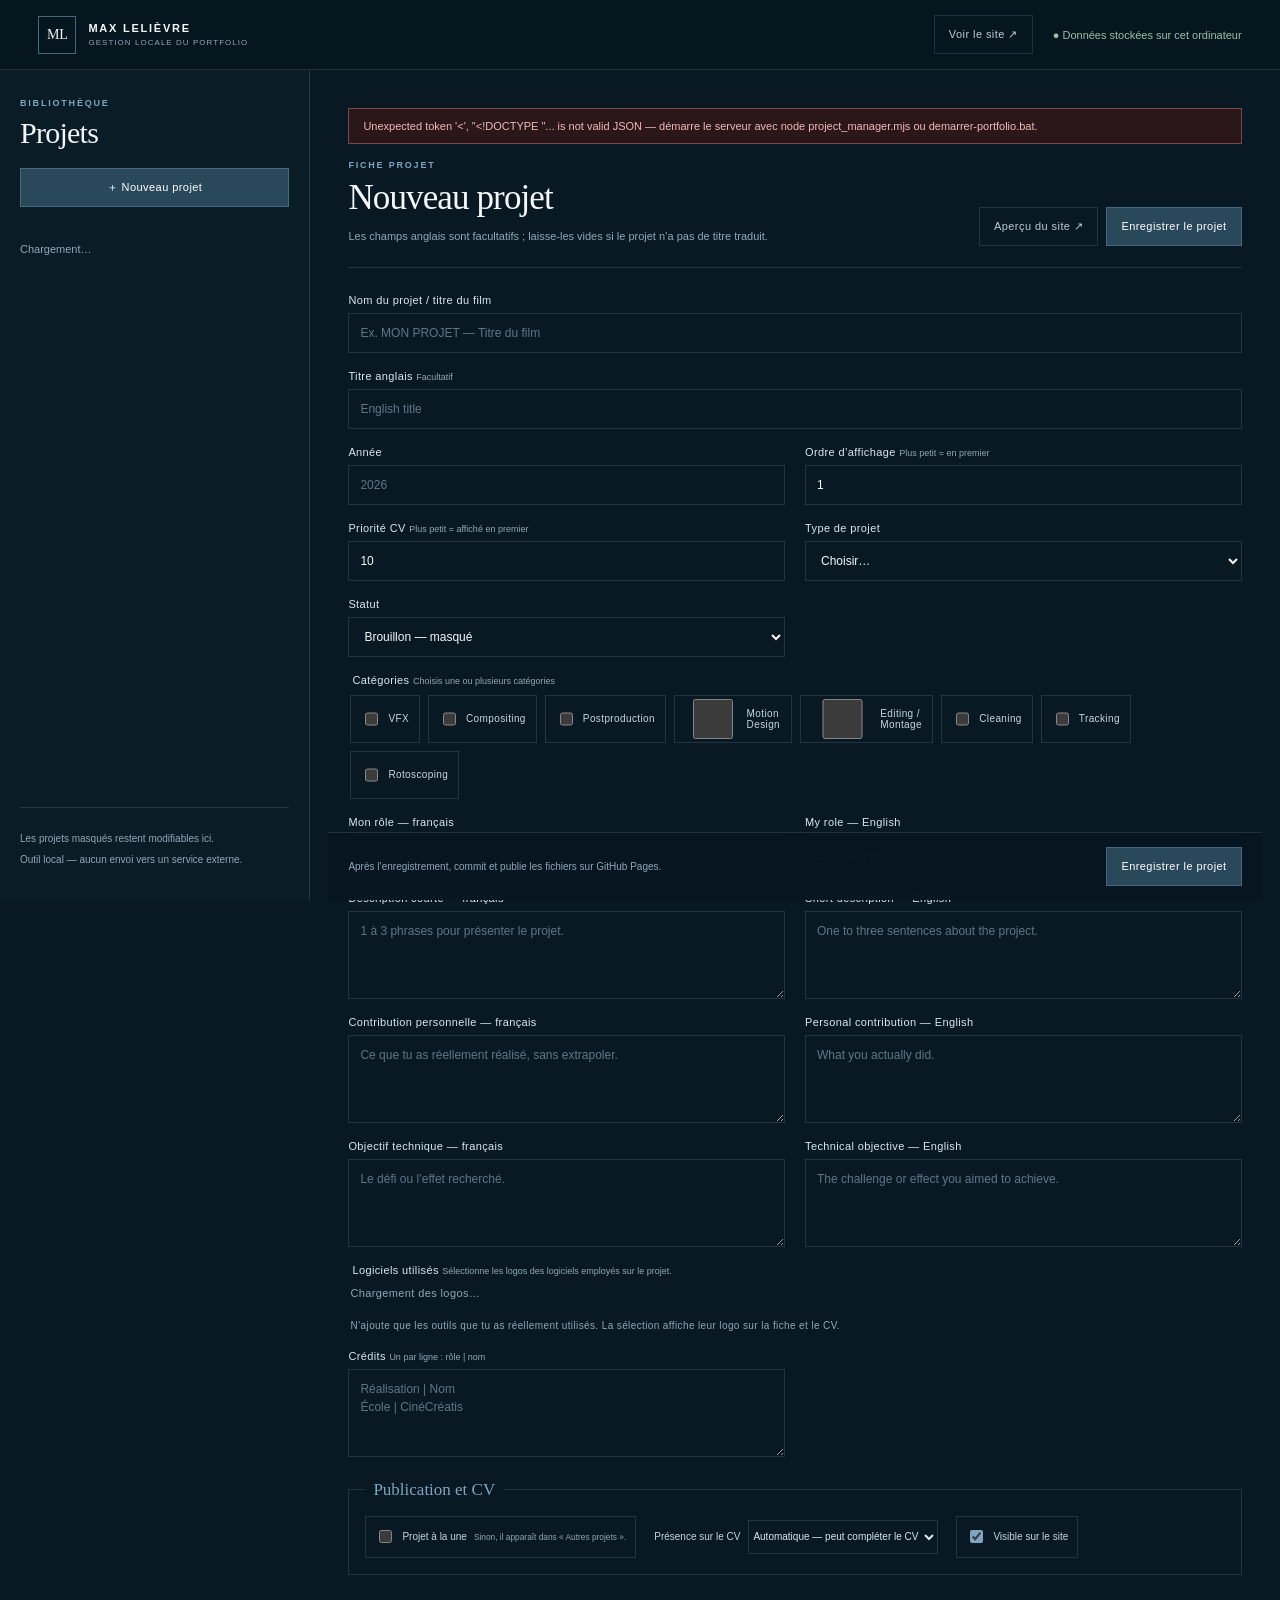
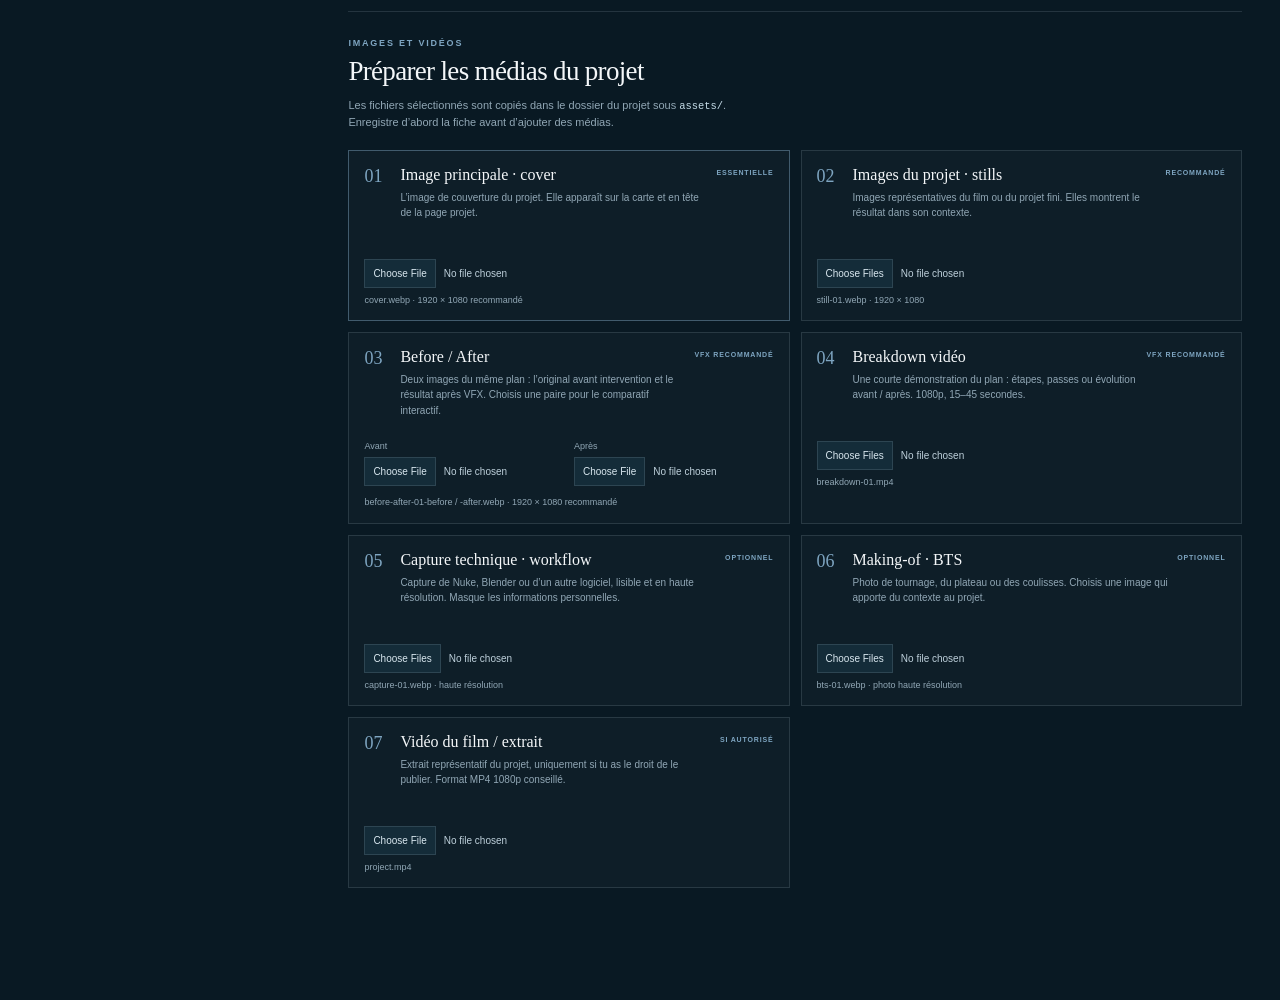
==== admin/index.html @ 19e80f5b "V2 - CV generator / Local app for modification" ====
<!doctype html>
<html lang="fr">
<head>
  <meta charset="utf-8">
  <meta name="viewport" content="width=device-width, initial-scale=1">
  <meta name="theme-color" content="#0B1E2A">
  <title>Gestion locale — Portfolio Max Lelièvre</title>
  <link rel="stylesheet" href="style.css">
  <script src="manager.js" defer></script>
</head>
<body>
  <header class="admin-header">
    <a class="admin-brand" href="/admin/"><span>ML</span><span><strong>MAX LELIÈVRE</strong><small>GESTION LOCALE DU PORTFOLIO</small></span></a>
    <div class="admin-header__actions"><a class="button button--quiet" href="/" target="_blank" rel="noopener">Voir le site ↗</a><span class="local-indicator">● Données stockées sur cet ordinateur</span></div>
  </header>
  <main class="admin-layout">
    <aside class="library" aria-label="Projets enregistrés">
      <div class="library__head"><div><p class="eyebrow">BIBLIOTHÈQUE</p><h1>Projets</h1></div><button class="button button--blue" id="new-project" type="button">＋ Nouveau projet</button></div>
      <div id="project-list" class="project-list" aria-live="polite"><p class="muted">Chargement…</p></div>
      <div class="library__foot"><p>Les projets masqués restent modifiables ici.</p><p>Outil local — aucun envoi vers un service externe.</p></div>
    </aside>

    <section class="editor" aria-labelledby="editor-title">
      <div id="notice" class="notice" role="status" aria-live="polite" hidden></div>
      <form id="project-form">
        <div class="editor__head"><div><p class="eyebrow">FICHE PROJET</p><h2 id="editor-title">Nouveau projet</h2><p class="muted">Les champs anglais sont facultatifs ; laisse-les vides si le projet n’a pas de titre traduit.</p></div><div class="editor__actions"><button class="button button--quiet" id="preview-project" type="button">Aperçu du site ↗</button><button class="button button--blue" type="submit">Enregistrer le projet</button></div></div>
        <input type="hidden" name="id">
        <div class="form-grid">
          <label class="field field--wide"><span>Nom du projet / titre du film</span><input name="title" required maxlength="120" placeholder="Ex. MON PROJET — Titre du film"></label>
          <label class="field field--wide"><span>Titre anglais <small>Facultatif</small></span><input name="titleEN" maxlength="120" placeholder="English title"></label>
          <label class="field"><span>Année</span><input name="year" inputmode="numeric" maxlength="4" placeholder="2026"></label>
          <label class="field"><span>Ordre d’affichage <small>Plus petit = en premier</small></span><input name="order" type="number" min="0" step="1" value="1"></label>
          <label class="field"><span>Priorité CV <small>Plus petit = affiché en premier</small></span><input name="cvPriority" type="number" min="0" step="1" value="10"></label>
          <label class="field"><span>Type de projet</span><select name="type"><option value="">Choisir…</option><option value="short-film">Court métrage</option><option value="student">Film / projet étudiant</option><option value="exercise">Exercice</option><option value="vfx-test">Test VFX</option><option value="collaboration">Collaboration</option><option value="personal">Projet personnel</option><option value="experiment">Expérimentation</option><option value="professional">Projet professionnel</option></select></label>
          <label class="field"><span>Statut</span><select name="status"><option value="draft">Brouillon — masqué</option><option value="preproduction">Préproduction</option><option value="in-development">En cours</option><option value="completed">Terminé</option></select></label>
          <fieldset class="field field--wide category-field"><legend>Catégories <small>Choisis une ou plusieurs catégories</small></legend><div class="choice-row">
            <label><input type="checkbox" name="category" value="vfx"> VFX</label><label><input type="checkbox" name="category" value="compositing"> Compositing</label><label><input type="checkbox" name="category" value="postproduction"> Postproduction</label><label><input type="checkbox" name="category" value="motion-design"> Motion Design</label><label><input type="checkbox" name="category" value="editing"> Editing / Montage</label><label><input type="checkbox" name="category" value="cleaning"> Cleaning</label><label><input type="checkbox" name="category" value="tracking"> Tracking</label><label><input type="checkbox" name="category" value="rotoscoping"> Rotoscoping</label>
          </div></fieldset>
          <label class="field"><span>Mon rôle — français</span><input name="roleFR" placeholder="Intitulé exact du poste"></label>
          <label class="field"><span>My role — English</span><input name="roleEN" placeholder="Exact job title"></label>
          <label class="field"><span>Description courte — français</span><textarea name="descriptionFR" rows="3" placeholder="1 à 3 phrases pour présenter le projet."></textarea></label>
          <label class="field"><span>Short description — English</span><textarea name="descriptionEN" rows="3" placeholder="One to three sentences about the project."></textarea></label>
          <label class="field"><span>Contribution personnelle — français</span><textarea name="contributionFR" rows="3" placeholder="Ce que tu as réellement réalisé, sans extrapoler."></textarea></label>
          <label class="field"><span>Personal contribution — English</span><textarea name="contributionEN" rows="3" placeholder="What you actually did."></textarea></label>
          <label class="field"><span>Objectif technique — français</span><textarea name="objectiveFR" rows="2" placeholder="Le défi ou l’effet recherché."></textarea></label>
          <label class="field"><span>Technical objective — English</span><textarea name="objectiveEN" rows="2" placeholder="The challenge or effect you aimed to achieve."></textarea></label>
          <fieldset class="field field--wide software-field"><legend>Logiciels utilisés <small>Sélectionne les logos des logiciels employés sur le projet.</small></legend><div id="software-picker" class="software-picker"><span class="muted">Chargement des logos…</span></div><p class="field-hint">N’ajoute que les outils que tu as réellement utilisés. La sélection affiche leur logo sur la fiche et le CV.</p></fieldset>
          <label class="field"><span>Crédits <small>Un par ligne : rôle | nom</small></span><textarea name="credits" rows="3" placeholder="Réalisation | Nom&#10;École | CinéCréatis"></textarea></label>
        </div>

        <fieldset class="project-options"><legend>Publication et CV</legend><label><input name="featured" type="checkbox"> Projet à la une <small>Sinon, il apparaît dans « Autres projets ».</small></label><label class="cv-selection">Présence sur le CV<select name="cvSelection"><option value="auto">Automatique — peut compléter le CV</option><option value="yes">Oui — inclure en priorité</option><option value="no">Non — exclure du CV</option></select></label><label><input name="visible" type="checkbox" checked> Visible sur le site</label></fieldset>

        <section class="media-manager" aria-labelledby="media-title"><div class="section-heading"><div><p class="eyebrow">IMAGES ET VIDÉOS</p><h2 id="media-title">Préparer les médias du projet</h2><p class="muted">Les fichiers sélectionnés sont copiés dans le dossier du projet sous <code>assets/</code>. Enregistre d’abord la fiche avant d’ajouter des médias.</p></div></div>
          <div class="media-grid">
            <article class="media-card media-card--cover"><div class="media-card__top"><span class="media-index">01</span><div><h3>Image principale · cover</h3><p>L’image de couverture du projet. Elle apparaît sur la carte et en tête de la page projet.</p></div><b>ESSENTIELLE</b></div><div class="file-row"><input type="file" data-upload="cover" accept="image/webp,image/jpeg,image/png,image/avif"><span data-media-result="cover">cover.webp · 1920 × 1080 recommandé</span></div><div class="media-preview" data-preview="cover"></div></article>
            <article class="media-card"><div class="media-card__top"><span class="media-index">02</span><div><h3>Images du projet · stills</h3><p>Images représentatives du film ou du projet fini. Elles montrent le résultat dans son contexte.</p></div><b>RECOMMANDÉ</b></div><div class="file-row"><input type="file" data-upload="still" accept="image/webp,image/jpeg,image/png,image/avif" multiple><span data-media-result="still">still-01.webp · 1920 × 1080</span></div><div class="media-preview" data-preview="still"></div></article>
            <article class="media-card"><div class="media-card__top"><span class="media-index">03</span><div><h3>Before / After</h3><p>Deux images du même plan : l’original avant intervention et le résultat après VFX. Choisis une paire pour le comparatif interactif.</p></div><b>VFX RECOMMANDÉ</b></div><div class="pair-inputs"><label>Avant<input type="file" data-upload="before" accept="image/webp,image/jpeg,image/png,image/avif"></label><label>Après<input type="file" data-upload="after" accept="image/webp,image/jpeg,image/png,image/avif"></label></div><span data-media-result="comparison">before-after-01-before / -after.webp · 1920 × 1080 recommandé</span><div class="media-preview" data-preview="comparison"></div></article>
            <article class="media-card"><div class="media-card__top"><span class="media-index">04</span><div><h3>Breakdown vidéo</h3><p>Une courte démonstration du plan : étapes, passes ou évolution avant / après. 1080p, 15–45 secondes.</p></div><b>VFX RECOMMANDÉ</b></div><div class="file-row"><input type="file" data-upload="breakdown" accept="video/mp4,video/webm,video/quicktime" multiple><span data-media-result="breakdown">breakdown-01.mp4</span></div><div class="media-preview" data-preview="breakdown"></div></article>
            <article class="media-card"><div class="media-card__top"><span class="media-index">05</span><div><h3>Capture technique · workflow</h3><p>Capture de Nuke, Blender ou d’un autre logiciel, lisible et en haute résolution. Masque les informations personnelles.</p></div><b>OPTIONNEL</b></div><div class="file-row"><input type="file" data-upload="technical" accept="image/webp,image/jpeg,image/png,image/avif" multiple><span data-media-result="technical">capture-01.webp · haute résolution</span></div><div class="media-preview" data-preview="technical"></div></article>
            <article class="media-card"><div class="media-card__top"><span class="media-index">06</span><div><h3>Making-of · BTS</h3><p>Photo de tournage, du plateau ou des coulisses. Choisis une image qui apporte du contexte au projet.</p></div><b>OPTIONNEL</b></div><div class="file-row"><input type="file" data-upload="bts" accept="image/webp,image/jpeg,image/png,image/avif" multiple><span data-media-result="bts">bts-01.webp · photo haute résolution</span></div><div class="media-preview" data-preview="bts"></div></article>
            <article class="media-card"><div class="media-card__top"><span class="media-index">07</span><div><h3>Vidéo du film / extrait</h3><p>Extrait représentatif du projet, uniquement si tu as le droit de le publier. Format MP4 1080p conseillé.</p></div><b>SI AUTORISÉ</b></div><div class="file-row"><input type="file" data-upload="film" accept="video/mp4,video/webm,video/quicktime"><span data-media-result="film">project.mp4</span></div><div class="media-preview" data-preview="film"></div></article>
          </div>
        </section>

        <div class="save-bar"><span>Après l’enregistrement, commit et publie les fichiers sur GitHub Pages.</span><button class="button button--blue" type="submit">Enregistrer le projet</button></div>
      </form>
    </section>
  </main>
</body>
</html>
---- admin/style.css ----
:root {
  color-scheme:dark;
  --bg:#091923;
  --panel:#0d222e;
  --panel2:#102936;
  --line:rgba(198,220,235,.14);
  --muted:#91a7b5;
  --pale:#d9e7ef;
  --blue:#7ea5c1;
  --accent:#46677d;
  --white:#f4f7f9;
  font-family:Inter,"Segoe UI",sans-serif;
  font-synthesis:none
}
* {
  box-sizing:border-box
}
body {
  margin:0;
  background:var(--bg);
  color:var(--white);
  font-size:14px
}
.admin-header {
  position:sticky;
  top:0;
  z-index:5;
  display:flex;
  justify-content:space-between;
  align-items:center;
  padding:15px clamp(18px,3vw,48px);
  background:rgba(7,22,32,.96);
  border-bottom:1px solid var(--line);
  backdrop-filter:blur(12px)
}
.admin-brand {
  display:flex;
  align-items:center;
  gap:12px;
  color:inherit;
  text-decoration:none
}
.admin-brand>span:first-child {
  display:grid;
  place-items:center;
  width:38px;
  height:38px;
  border:1px solid var(--accent);
  font-family:Georgia,serif
}
.admin-brand strong,.admin-brand small {
  display:block
}
.admin-brand strong {
  font-size:11px;
  letter-spacing:.16em
}
.admin-brand small {
  margin-top:4px;
  color:var(--muted);
  font-size:8px;
  letter-spacing:.13em
}
.admin-header__actions {
  display:flex;
  align-items:center;
  gap:20px
}
.local-indicator {
  color:#9cc1a5;
  font-size:11px
}
.admin-layout {
  display:grid;
  grid-template-columns:minmax(250px,310px) minmax(0,1fr);
  max-width:1600px;
  min-height:calc(100vh - 70px);
  margin:auto
}
.library {
  position:sticky;
  top:69px;
  display:flex;
  height:calc(100vh - 69px);
  flex-direction:column;
  padding:28px 20px;
  border-right:1px solid var(--line);
  background:#0a1c26
}
.library__head {
  display:grid;
  gap:18px
}
.library h1,.editor h2 {
  margin:0;
  font-family:Georgia,"Times New Roman",serif;
  font-weight:400;
  letter-spacing:-.025em
}
.library h1 {
  font-size:30px
}
.eyebrow {
  margin:0 0 8px;
  color:var(--blue);
  font-size:9px;
  font-weight:600;
  letter-spacing:.2em
}
.button {
  display:inline-flex;
  min-height:39px;
  align-items:center;
  justify-content:center;
  gap:8px;
  padding:0 14px;
  border:1px solid var(--line);
  background:transparent;
  color:var(--pale);
  font:inherit;
  font-size:11px;
  letter-spacing:.04em;
  text-decoration:none;
  cursor:pointer;
  transition:background .18s,border-color .18s
}
.button:hover {
  border-color:var(--blue);
  background:rgba(126,165,193,.09)
}
.button--blue {
  border-color:#46677d;
  background:#29485a;
  color:#fff
}
.button--blue:hover {
  background:#365b70
}
.button--quiet {
  color:#bdccd5
}
.project-list {
  overflow:auto;
  display:grid;
  align-content:start;
  gap:7px;
  margin-top:23px
}
.project-entry {
  display:grid;
  grid-template-columns:1fr auto;
  gap:8px;
  align-items:center;
  padding:12px;
  border:1px solid transparent;
  background:rgba(198,220,235,.025);
  cursor:pointer
}
.project-entry:hover,.project-entry.is-active {
  border-color:var(--line);
  background:rgba(126,165,193,.08)
}
.project-entry strong {
  display:block;
  font-family:Georgia,serif;
  font-size:15px;
  font-weight:400
}
.project-entry small {
  display:block;
  margin-top:5px;
  color:var(--muted);
  font-size:10px
}
.project-entry__flag {
  color:var(--blue);
  font-size:8px;
  letter-spacing:.1em
}
.library__foot {
  margin-top:auto;
  padding-top:18px;
  border-top:1px solid var(--line);
  color:var(--muted);
  font-size:10px;
  line-height:1.6
}
.library__foot p {
  margin:.5em 0
}
.editor {
  min-width:0;
  padding:clamp(22px,3vw,46px)
}
.editor__head {
  display:flex;
  justify-content:space-between;
  align-items:flex-end;
  gap:25px;
  margin-bottom:26px;
  padding-bottom:21px;
  border-bottom:1px solid var(--line)
}
.editor h2 {
  font-size:clamp(25px,3vw,35px)
}
.editor__head .muted,.section-heading .muted {
  max-width:70ch;
  margin:10px 0 0
}
.editor__actions {
  display:flex;
  gap:8px;
  flex-shrink:0
}
.muted {
  color:var(--muted);
  font-size:11px;
  line-height:1.6
}
.form-grid {
  display:grid;
  grid-template-columns:repeat(2,minmax(0,1fr));
  gap:17px 20px
}
.field {
  display:grid;
  align-content:start;
  gap:7px;
  min-width:0;
  color:var(--pale);
  font-size:11px;
  letter-spacing:.035em
}
.field small,legend small {
  color:var(--muted);
  font-size:9px;
  font-weight:400;
  letter-spacing:0
}
.field--wide {
  grid-column:1/-1
}
.field input,.field textarea,.field select {
  width:100%;
  min-height:40px;
  padding:10px 11px;
  border:1px solid var(--line);
  border-radius:0;
  outline:none;
  background:#091923;
  color:var(--white);
  font:inherit;
  font-size:12px;
  letter-spacing:normal
}
.field textarea {
  min-height:88px;
  resize:vertical;
  line-height:1.55
}
.field input:focus,.field textarea:focus,.field select:focus {
  border-color:var(--blue)
}
.field input::placeholder,.field textarea::placeholder {
  color:#607685
}
.category-field {
  padding:0;
  border:0
}
.category-field legend {
  margin-bottom:9px;
  color:var(--pale);
  font-size:11px
}
.software-field {
  padding: 0;
  border: 0;
}
.software-field legend {
  margin-bottom: 9px;
  color: var(--pale);
  font-size: 11px;
}
.software-picker {
  display: grid;
  grid-template-columns: repeat(auto-fill, minmax(135px, 1fr));
  gap: 7px;
}
.software-choice {
  display: flex;
  min-height: 48px;
  align-items: center;
  gap: 9px;
  padding: 7px 9px;
  border: 1px solid var(--line);
  background: rgba(198,220,235,.025);
  color: var(--pale);
  font-size: 10px;
  cursor: pointer;
}
.software-choice:has(input:checked) {
  border-color: var(--blue);
  background: rgba(126,165,193,.1);
}
.software-choice input {
  accent-color: var(--blue);
}
.software-choice img {
  width: 27px;
  height: 27px;
  padding: 3px;
  background: #fff;
  object-fit: contain;
}
.field-hint {
  margin: 8px 0 0;
  color: var(--muted);
  font-size: 10px;
  line-height: 1.5;
}
.choice-row {
  display:flex;
  flex-wrap:wrap;
  gap:8px
}
.choice-row label,.project-options label {
  display:flex;
  align-items:center;
  gap:7px;
  min-height:34px;
  padding:0 10px;
  border:1px solid var(--line);
  color:#c6d6df;
  font-size:10px;
  cursor:pointer
}
.choice-row input,.project-options input {
  accent-color:#7ea5c1
}
.project-options {
  display:flex;
  flex-wrap:wrap;
  gap:9px;
  margin:23px 0 36px;
  padding:16px;
  border:1px solid var(--line)
}
.project-options legend {
  padding:0 8px;
  color:var(--blue);
  font-family:Georgia,serif;
  font-size:17px
}
.project-options label {
  padding:4px 9px
}
.project-options label small {
  color:var(--muted)
}
.media-manager {
  padding-top:26px;
  border-top:1px solid var(--line)
}
.section-heading {
  margin-bottom:18px
}
.section-heading h2 {
  font-size:27px
}
.media-grid {
  display:grid;
  grid-template-columns:repeat(2,minmax(0,1fr));
  gap:11px
}
.media-card {
  min-width:0;
  padding:15px;
  border:1px solid var(--line);
  background:rgba(198,220,235,.025)
}
.media-card--cover {
  border-color:rgba(126,165,193,.45)
}
.media-card__top {
  display:grid;
  grid-template-columns:27px 1fr auto;
  gap:9px;
  min-height:81px
}
.media-index {
  color:var(--blue);
  font-family:Georgia,serif;
  font-size:18px
}
.media-card h3 {
  margin:0;
  font-family:Georgia,serif;
  font-size:16px;
  font-weight:400
}
.media-card p {
  margin:6px 0 0;
  color:var(--muted);
  font-size:10px;
  line-height:1.55
}
.media-card__top>b {
  padding-top:3px;
  color:var(--blue);
  font-size:7px;
  letter-spacing:.12em;
  text-align:right
}
.file-row {
  display:grid;
  gap:7px;
  margin-top:12px
}
.file-row input,.pair-inputs input {
  width:100%;
  color:#bed0db;
  font-size:10px
}
.file-row input::file-selector-button,.pair-inputs input::file-selector-button {
  margin-right:8px;
  padding:8px;
  border:1px solid var(--line);
  background:#142c39;
  color:var(--pale);
  font:inherit;
  cursor:pointer
}
.file-row>span,.media-card>span {
  color:var(--muted);
  font-size:9px
}
.pair-inputs {
  display:grid;
  grid-template-columns:1fr 1fr;
  gap:10px;
  margin:12px 0 6px
}
.pair-inputs label {
  display:grid;
  gap:6px;
  color:var(--muted);
  font-size:9px
}
.media-preview {
  display:flex;
  gap:7px;
  overflow:auto;
  margin-top:9px
}
.media-preview:empty {
  display:none
}
.media-preview img,.media-preview video {
  width:96px;
  height:54px;
  object-fit:cover;
  border:1px solid var(--line);
  background:#07141c
}
.save-bar {
  position:sticky;
  bottom:0;
  display:flex;
  justify-content:space-between;
  align-items:center;
  gap:15px;
  margin:26px -20px -20px;
  padding:14px 20px;
  border-top:1px solid var(--line);
  background:rgba(7,22,32,.97);
  color:var(--muted);
  font-size:10px
}
.notice {
  position:sticky;
  top:80px;
  z-index:3;
  margin-bottom:16px;
  padding:11px 14px;
  border:1px solid #345a43;
  background:#11251b;
  color:#b7d9c1;
  font-size:11px
}
.notice.is-error {
  border-color:#75484b;
  background:#2b1719;
  color:#f0babb
}
code {
  color:#c5dce8;
  font-size:.95em
}
@media(max-width:1080px) {
  .admin-layout {
    grid-template-columns:245px minmax(0,1fr)
  }
  .editor {
    padding:25px
  }
  .editor__head {
    align-items:flex-start;
    flex-direction:column
  }
  .media-grid {
    grid-template-columns:1fr
  }
}
@media(max-width:740px) {
  .admin-header {
    align-items:flex-start;
    gap:12px
  }
  .admin-header__actions {
    align-items:flex-end;
    flex-direction:column;
    gap:5px
  }
  .local-indicator {
    font-size:9px
  }
  .admin-layout {
    display:block
  }
  .library {
    position:static;
    width:100%;
    height:auto;
    max-height:none;
    border-right:0;
    border-bottom:1px solid var(--line)
  }
  .project-list {
    grid-template-columns:repeat(2,minmax(0,1fr));
    max-height:220px
  }
  .library__foot {
    margin-top:16px
  }
  .editor {
    padding:22px 16px
  }
  .form-grid {
    grid-template-columns:1fr
  }
  .field--wide {
    grid-column:auto
  }
  .editor__actions {
    flex-wrap:wrap
  }
  .project-options {
    flex-direction:column
  }
  .save-bar {
    margin-right:-16px;
    margin-left:-16px;
    padding-right:16px;
    padding-left:16px
  }
  .save-bar>span {
    max-width:50%;
    line-height:1.4
  }
}
@media(max-width:460px) {
  .media-grid {
    grid-template-columns:1fr
  }
  .project-list {
    grid-template-columns:1fr
  }
  .admin-brand small {
    font-size:7px
  }
  .admin-header__actions .button {
    min-height:32px
  }
  .editor__head .editor__actions {
    width:100%
  }
  .editor__actions .button {
    flex:1
  }
  .media-card__top {
    grid-template-columns:22px 1fr
  }
  .media-card__top>b {
    grid-column:2
  }
  .pair-inputs {
    grid-template-columns:1fr
  }
}

:root {
  --admin-select:#091923
}
.cv-selection {
  display:grid!important;
  grid-template-columns:auto minmax(190px,1fr);
  gap:8px!important;
  border:0!important
}
.cv-selection select {
  min-height:34px;
  border:1px solid var(--line);
  background:#091923;
  color:var(--pale);
  font:inherit;
  font-size:10px
}
@media(max-width:460px) {
  .cv-selection {
    grid-template-columns:1fr
  }
  .cv-selection select {
    width:100%
  }
}
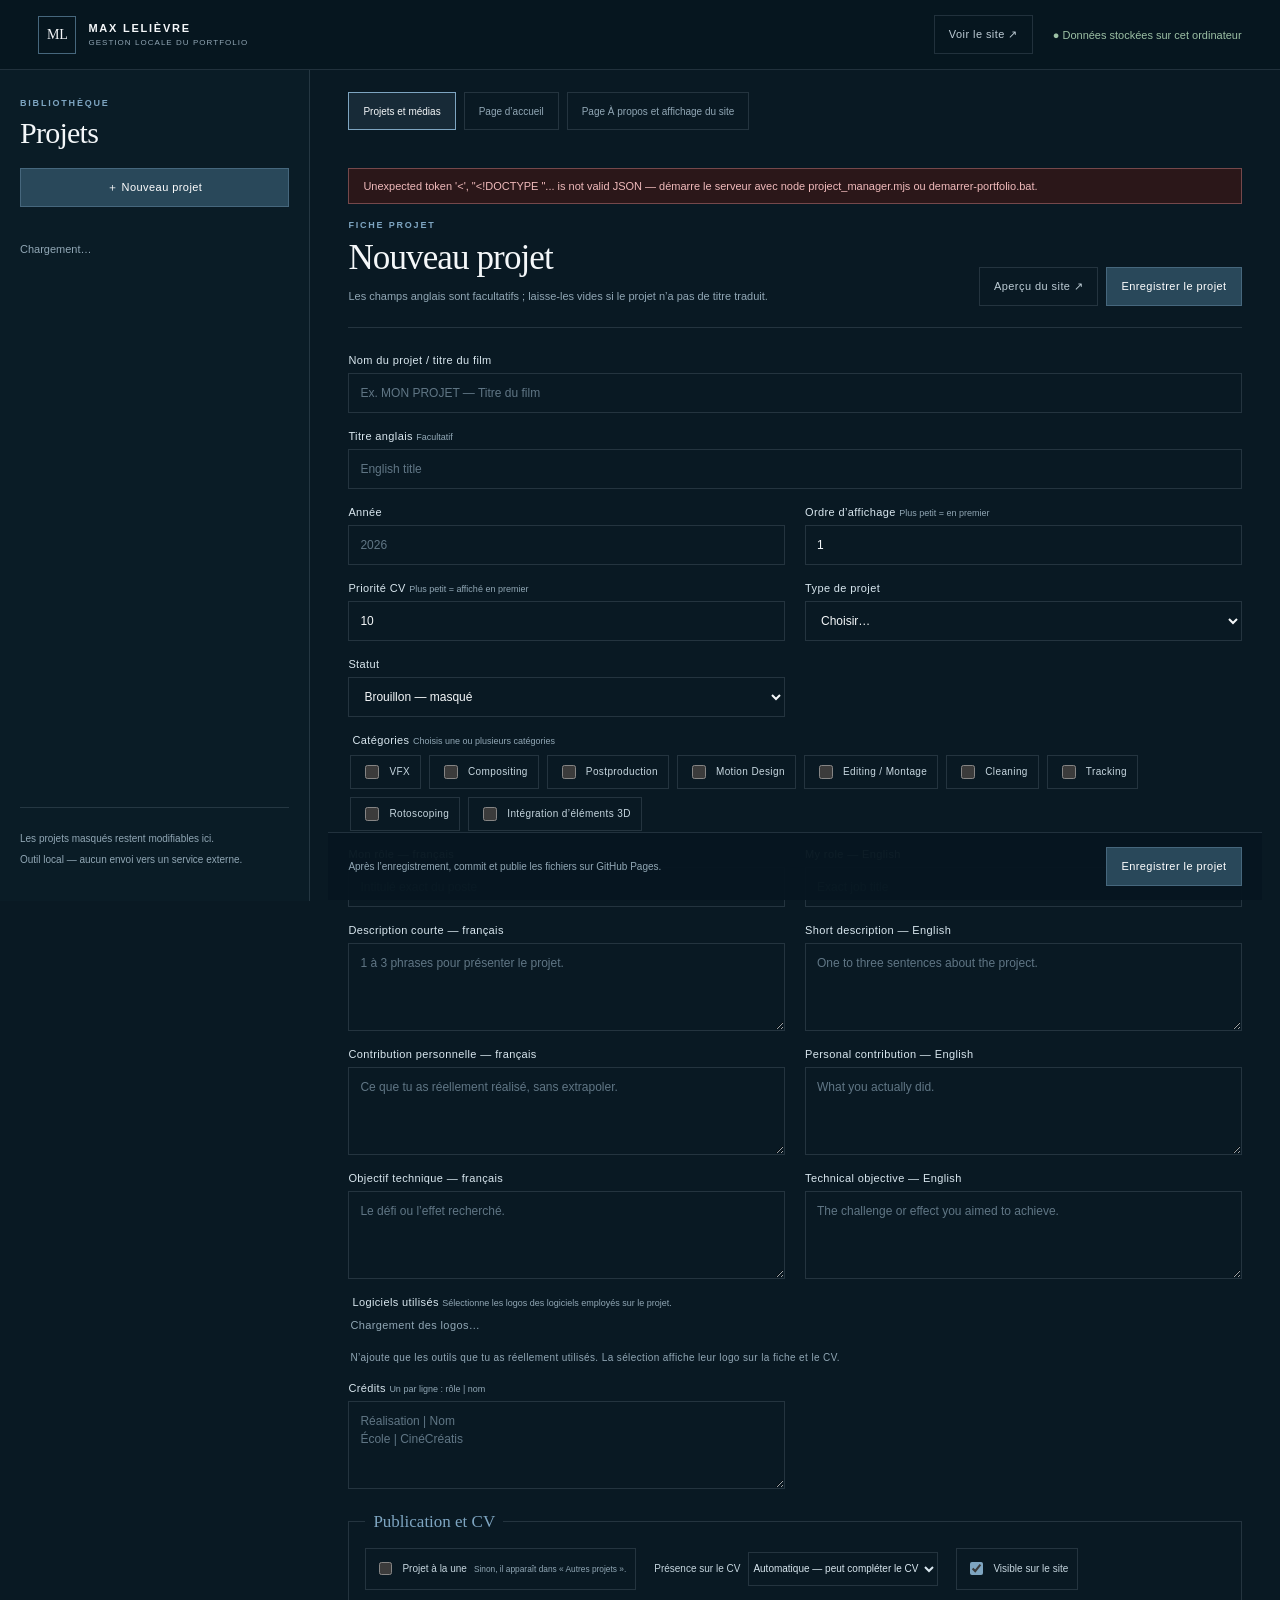
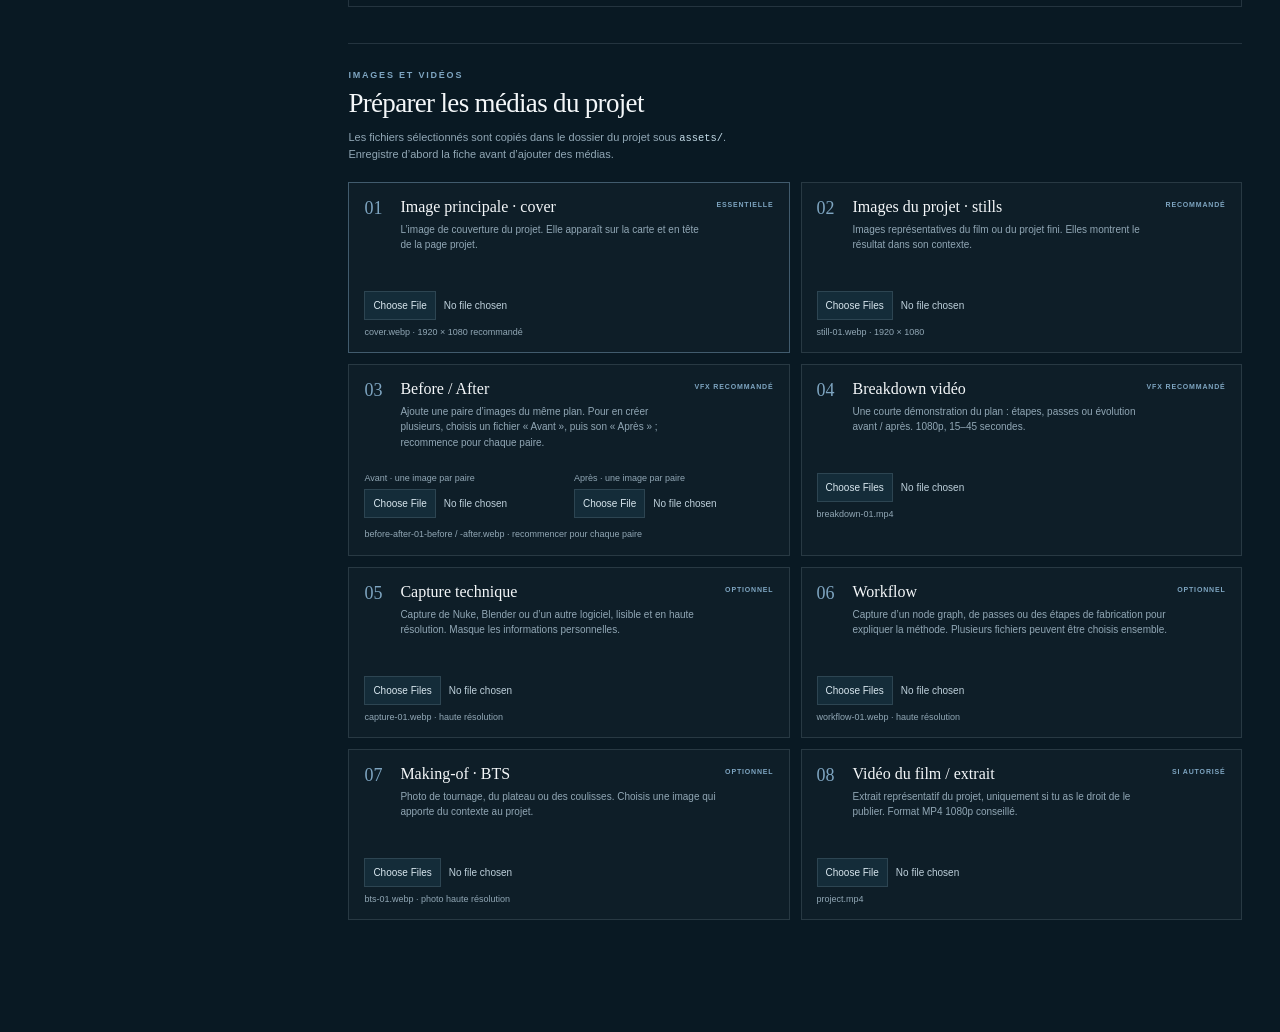
==== commit 8463b6b9: "V4 Several change can enuemerate them /..." ====
--- a/admin/index.html
+++ b/admin/index.html
@@ -20,7 +20,13 @@
       <div class="library__foot"><p>Les projets masqués restent modifiables ici.</p><p>Outil local — aucun envoi vers un service externe.</p></div>
     </aside>
 
-    <section class="editor" aria-labelledby="editor-title">
+    <div class="admin-content">
+      <nav class="admin-tabs" role="tablist" aria-label="Vues du gestionnaire">
+        <button class="admin-tab is-active" type="button" role="tab" aria-controls="project-editor" aria-selected="true" data-admin-tab="projects">Projets et médias</button>
+        <button class="admin-tab" type="button" role="tab" aria-controls="home-settings-panel" aria-selected="false" data-admin-tab="home">Page d’accueil</button>
+        <button class="admin-tab" type="button" role="tab" aria-controls="site-settings-panel" aria-selected="false" data-admin-tab="site">Page À propos et affichage du site</button>
+      </nav>
+    <section class="editor" id="project-editor" role="tabpanel" aria-labelledby="editor-title">
       <div id="notice" class="notice" role="status" aria-live="polite" hidden></div>
       <form id="project-form">
         <div class="editor__head"><div><p class="eyebrow">FICHE PROJET</p><h2 id="editor-title">Nouveau projet</h2><p class="muted">Les champs anglais sont facultatifs ; laisse-les vides si le projet n’a pas de titre traduit.</p></div><div class="editor__actions"><button class="button button--quiet" id="preview-project" type="button">Aperçu du site ↗</button><button class="button button--blue" type="submit">Enregistrer le projet</button></div></div>
@@ -34,8 +40,9 @@
           <label class="field"><span>Type de projet</span><select name="type"><option value="">Choisir…</option><option value="short-film">Court métrage</option><option value="student">Film / projet étudiant</option><option value="exercise">Exercice</option><option value="vfx-test">Test VFX</option><option value="collaboration">Collaboration</option><option value="personal">Projet personnel</option><option value="experiment">Expérimentation</option><option value="professional">Projet professionnel</option></select></label>
           <label class="field"><span>Statut</span><select name="status"><option value="draft">Brouillon — masqué</option><option value="preproduction">Préproduction</option><option value="in-development">En cours</option><option value="completed">Terminé</option></select></label>
           <fieldset class="field field--wide category-field"><legend>Catégories <small>Choisis une ou plusieurs catégories</small></legend><div class="choice-row">
-            <label><input type="checkbox" name="category" value="vfx"> VFX</label><label><input type="checkbox" name="category" value="compositing"> Compositing</label><label><input type="checkbox" name="category" value="postproduction"> Postproduction</label><label><input type="checkbox" name="category" value="motion-design"> Motion Design</label><label><input type="checkbox" name="category" value="editing"> Editing / Montage</label><label><input type="checkbox" name="category" value="cleaning"> Cleaning</label><label><input type="checkbox" name="category" value="tracking"> Tracking</label><label><input type="checkbox" name="category" value="rotoscoping"> Rotoscoping</label>
+            <label><input type="checkbox" name="category" value="vfx"> VFX</label><label><input type="checkbox" name="category" value="compositing"> Compositing</label><label><input type="checkbox" name="category" value="postproduction"> Postproduction</label><label><input type="checkbox" name="category" value="motion-design"> Motion Design</label><label><input type="checkbox" name="category" value="editing"> Editing / Montage</label><label><input type="checkbox" name="category" value="cleaning"> Cleaning</label><label><input type="checkbox" name="category" value="tracking"> Tracking</label><label><input type="checkbox" name="category" value="rotoscoping"> Rotoscoping</label><label><input type="checkbox" name="category" value="3d-integration"> Intégration d’éléments 3D</label>
           </div></fieldset>
+          <div class="field field--wide collaborator-fields" data-collaborator-fields hidden><p class="collaborator-fields__title">Informations sur la collaboration</p><div class="form-grid"><label class="field"><span>Nom de la personne, du studio ou de l’organisme</span><input name="collaboratorName" maxlength="160" placeholder="Nom de la personne ou de la structure"></label><label class="field"><span>Lien vers son site ou son profil <small>Facultatif</small></span><input name="collaboratorUrl" type="url" placeholder="https://..."></label></div></div>
           <label class="field"><span>Mon rôle — français</span><input name="roleFR" placeholder="Intitulé exact du poste"></label>
           <label class="field"><span>My role — English</span><input name="roleEN" placeholder="Exact job title"></label>
           <label class="field"><span>Description courte — français</span><textarea name="descriptionFR" rows="3" placeholder="1 à 3 phrases pour présenter le projet."></textarea></label>
@@ -54,17 +61,58 @@
           <div class="media-grid">
             <article class="media-card media-card--cover"><div class="media-card__top"><span class="media-index">01</span><div><h3>Image principale · cover</h3><p>L’image de couverture du projet. Elle apparaît sur la carte et en tête de la page projet.</p></div><b>ESSENTIELLE</b></div><div class="file-row"><input type="file" data-upload="cover" accept="image/webp,image/jpeg,image/png,image/avif"><span data-media-result="cover">cover.webp · 1920 × 1080 recommandé</span></div><div class="media-preview" data-preview="cover"></div></article>
             <article class="media-card"><div class="media-card__top"><span class="media-index">02</span><div><h3>Images du projet · stills</h3><p>Images représentatives du film ou du projet fini. Elles montrent le résultat dans son contexte.</p></div><b>RECOMMANDÉ</b></div><div class="file-row"><input type="file" data-upload="still" accept="image/webp,image/jpeg,image/png,image/avif" multiple><span data-media-result="still">still-01.webp · 1920 × 1080</span></div><div class="media-preview" data-preview="still"></div></article>
-            <article class="media-card"><div class="media-card__top"><span class="media-index">03</span><div><h3>Before / After</h3><p>Deux images du même plan : l’original avant intervention et le résultat après VFX. Choisis une paire pour le comparatif interactif.</p></div><b>VFX RECOMMANDÉ</b></div><div class="pair-inputs"><label>Avant<input type="file" data-upload="before" accept="image/webp,image/jpeg,image/png,image/avif"></label><label>Après<input type="file" data-upload="after" accept="image/webp,image/jpeg,image/png,image/avif"></label></div><span data-media-result="comparison">before-after-01-before / -after.webp · 1920 × 1080 recommandé</span><div class="media-preview" data-preview="comparison"></div></article>
+            <article class="media-card"><div class="media-card__top"><span class="media-index">03</span><div><h3>Before / After</h3><p>Ajoute une paire d’images du même plan. Pour en créer plusieurs, choisis un fichier « Avant », puis son « Après » ; recommence pour chaque paire.</p></div><b>VFX RECOMMANDÉ</b></div><div class="pair-inputs"><label>Avant · une image par paire<input type="file" data-upload="before" accept="image/webp,image/jpeg,image/png,image/avif"></label><label>Après · une image par paire<input type="file" data-upload="after" accept="image/webp,image/jpeg,image/png,image/avif"></label></div><span data-media-result="comparison">before-after-01-before / -after.webp · recommencer pour chaque paire</span><div class="media-preview" data-preview="comparison"></div></article>
             <article class="media-card"><div class="media-card__top"><span class="media-index">04</span><div><h3>Breakdown vidéo</h3><p>Une courte démonstration du plan : étapes, passes ou évolution avant / après. 1080p, 15–45 secondes.</p></div><b>VFX RECOMMANDÉ</b></div><div class="file-row"><input type="file" data-upload="breakdown" accept="video/mp4,video/webm,video/quicktime" multiple><span data-media-result="breakdown">breakdown-01.mp4</span></div><div class="media-preview" data-preview="breakdown"></div></article>
-            <article class="media-card"><div class="media-card__top"><span class="media-index">05</span><div><h3>Capture technique · workflow</h3><p>Capture de Nuke, Blender ou d’un autre logiciel, lisible et en haute résolution. Masque les informations personnelles.</p></div><b>OPTIONNEL</b></div><div class="file-row"><input type="file" data-upload="technical" accept="image/webp,image/jpeg,image/png,image/avif" multiple><span data-media-result="technical">capture-01.webp · haute résolution</span></div><div class="media-preview" data-preview="technical"></div></article>
-            <article class="media-card"><div class="media-card__top"><span class="media-index">06</span><div><h3>Making-of · BTS</h3><p>Photo de tournage, du plateau ou des coulisses. Choisis une image qui apporte du contexte au projet.</p></div><b>OPTIONNEL</b></div><div class="file-row"><input type="file" data-upload="bts" accept="image/webp,image/jpeg,image/png,image/avif" multiple><span data-media-result="bts">bts-01.webp · photo haute résolution</span></div><div class="media-preview" data-preview="bts"></div></article>
-            <article class="media-card"><div class="media-card__top"><span class="media-index">07</span><div><h3>Vidéo du film / extrait</h3><p>Extrait représentatif du projet, uniquement si tu as le droit de le publier. Format MP4 1080p conseillé.</p></div><b>SI AUTORISÉ</b></div><div class="file-row"><input type="file" data-upload="film" accept="video/mp4,video/webm,video/quicktime"><span data-media-result="film">project.mp4</span></div><div class="media-preview" data-preview="film"></div></article>
+            <article class="media-card"><div class="media-card__top"><span class="media-index">05</span><div><h3>Capture technique</h3><p>Capture de Nuke, Blender ou d’un autre logiciel, lisible et en haute résolution. Masque les informations personnelles.</p></div><b>OPTIONNEL</b></div><div class="file-row"><input type="file" data-upload="technical" accept="image/webp,image/jpeg,image/png,image/avif" multiple><span data-media-result="technical">capture-01.webp · haute résolution</span></div><div class="media-preview" data-preview="technical"></div></article>
+            <article class="media-card"><div class="media-card__top"><span class="media-index">06</span><div><h3>Workflow</h3><p>Capture d’un node graph, de passes ou des étapes de fabrication pour expliquer la méthode. Plusieurs fichiers peuvent être choisis ensemble.</p></div><b>OPTIONNEL</b></div><div class="file-row"><input type="file" data-upload="workflow" accept="image/webp,image/jpeg,image/png,image/avif" multiple><span data-media-result="workflow">workflow-01.webp · haute résolution</span></div><div class="media-preview" data-preview="workflow"></div></article>
+            <article class="media-card"><div class="media-card__top"><span class="media-index">07</span><div><h3>Making-of · BTS</h3><p>Photo de tournage, du plateau ou des coulisses. Choisis une image qui apporte du contexte au projet.</p></div><b>OPTIONNEL</b></div><div class="file-row"><input type="file" data-upload="bts" accept="image/webp,image/jpeg,image/png,image/avif" multiple><span data-media-result="bts">bts-01.webp · photo haute résolution</span></div><div class="media-preview" data-preview="bts"></div></article>
+            <article class="media-card"><div class="media-card__top"><span class="media-index">08</span><div><h3>Vidéo du film / extrait</h3><p>Extrait représentatif du projet, uniquement si tu as le droit de le publier. Format MP4 1080p conseillé.</p></div><b>SI AUTORISÉ</b></div><div class="file-row"><input type="file" data-upload="film" accept="video/mp4,video/webm,video/quicktime"><span data-media-result="film">project.mp4</span></div><div class="media-preview" data-preview="film"></div></article>
           </div>
         </section>
 
         <div class="save-bar"><span>Après l’enregistrement, commit et publie les fichiers sur GitHub Pages.</span><button class="button button--blue" type="submit">Enregistrer le projet</button></div>
       </form>
     </section>
+    <section class="site-settings home-settings" id="home-settings-panel" role="tabpanel" aria-labelledby="home-settings-title" hidden>
+      <form id="home-settings-form">
+        <div class="section-heading"><div><p class="eyebrow">PAGE D’ACCUEIL</p><h2 id="home-settings-title">Modifier le visuel et les textes d’accueil</h2><p class="muted">Choisis une image principale et adapte le texte d’introduction et la phrase de conclusion en français et en anglais.</p></div></div>
+        <div class="home-image-field"><label class="field"><span>Image principale de l’accueil</span><input name="homeHeroImage" type="file" accept="image/webp,image/jpeg,image/png,image/avif"></label><small>Formats image acceptés · 1920 × 1080 ou portrait haute résolution conseillé</small><div class="media-preview" data-home-preview></div></div>
+        <div class="language-columns">
+          <section class="language-column" aria-labelledby="home-fr-title"><h3 id="home-fr-title">Français</h3><label class="field"><span>Description de l’accueil</span><textarea name="homeIntroFR" rows="5"></textarea></label><label class="field"><span>Phrase de conclusion · approche</span><textarea name="homeStatementFR" rows="3"></textarea></label></section>
+          <section class="language-column" aria-labelledby="home-en-title"><h3 id="home-en-title">English</h3><label class="field"><span>Home description</span><textarea name="homeIntroEN" rows="5"></textarea></label><label class="field"><span>Closing statement · approach</span><textarea name="homeStatementEN" rows="3"></textarea></label></section>
+        </div>
+        <div class="save-bar"><span>Les textes et l’image sont enregistrés dans les données locales du portfolio.</span><button class="button button--blue" type="submit">Enregistrer la page d’accueil</button></div>
+      </form>
+    </section>
+    <section class="site-settings" id="site-settings-panel" role="tabpanel" aria-labelledby="site-settings-title" hidden>
+      <form id="site-settings-form">
+        <div class="section-heading"><div><p class="eyebrow">PROFIL DU SITE</p><h2 id="site-settings-title">Modifier la page À propos / l’affichage du site</h2><p class="muted">Les colonnes française et anglaise restent côte à côte pour faciliter la relecture.</p></div></div>
+        <div class="language-columns">
+          <section class="language-column" aria-labelledby="site-fr-title">
+            <h3 id="site-fr-title">Français</h3>
+            <label class="field"><span>Présentation</span><textarea name="bioFR" rows="5"></textarea></label>
+            <label class="field"><span>Titre professionnel</span><input name="aboutTitleFR0"></label><label class="field"><span>Section professionnelle</span><textarea name="aboutBodyFR0" rows="4"></textarea></label>
+            <label class="field"><span>Titre postproduction</span><input name="aboutTitleFR1"></label><label class="field"><span>Texte postproduction</span><textarea name="aboutBodyFR1" rows="4"></textarea></label>
+            <label class="field"><span>Titre VFX</span><input name="aboutTitleFR2"></label><label class="field"><span>Texte VFX</span><textarea name="aboutBodyFR2" rows="4"></textarea></label>
+            <label class="field"><span>Intitulé du poste — Super U</span><input name="experienceRoleFR"></label><label class="field"><span>Période</span><input name="experiencePeriodFR"></label>
+            <label class="field"><span>Description</span><textarea name="experienceDescriptionFR" rows="3"></textarea></label><label class="field"><span>Compétences développées <small>Une par ligne</small></span><textarea name="experienceSkillsFR" rows="4"></textarea></label>
+          </section>
+          <section class="language-column" aria-labelledby="site-en-title">
+            <h3 id="site-en-title">English</h3>
+            <label class="field"><span>Profile</span><textarea name="bioEN" rows="5"></textarea></label>
+            <label class="field"><span>Professional heading</span><input name="aboutTitleEN0"></label><label class="field"><span>Professional section</span><textarea name="aboutBodyEN0" rows="4"></textarea></label>
+            <label class="field"><span>Postproduction heading</span><input name="aboutTitleEN1"></label><label class="field"><span>Postproduction text</span><textarea name="aboutBodyEN1" rows="4"></textarea></label>
+            <label class="field"><span>VFX heading</span><input name="aboutTitleEN2"></label><label class="field"><span>VFX text</span><textarea name="aboutBodyEN2" rows="4"></textarea></label>
+            <label class="field"><span>Job title — Super U</span><input name="experienceRoleEN"></label><label class="field"><span>Period</span><input name="experiencePeriodEN"></label>
+            <label class="field"><span>Description</span><textarea name="experienceDescriptionEN" rows="3"></textarea></label><label class="field"><span>Skills developed <small>One per line</small></span><textarea name="experienceSkillsEN" rows="4"></textarea></label>
+          </section>
+        </div>
+        <fieldset class="experience-editor"><legend>Employeur</legend><label class="field"><span>Nom de l’employeur</span><input name="experienceEmployer"></label></fieldset>
+        <label class="site-toggle"><input name="backgroundEffects" type="checkbox"> Afficher les motifs graphiques subtils dans le fond du site</label>
+        <div class="save-bar"><span>Les modifications sont enregistrées dans les données du portfolio.</span><button class="button button--blue" type="submit">Enregistrer la page À propos</button></div>
+      </form>
+    </section>
+    </div>
   </main>
 </body>
 </html>
--- a/admin/style.css
+++ b/admin/style.css
@@ -336,6 +336,9 @@
   font-size:10px;
   cursor:pointer
 }
+.choice-row label { flex:0 1 auto; min-width:0; max-width:100%; white-space:normal; line-height:1.35; }
+.choice-row label input { flex:0 0 auto; }
+.category-field .choice-row input { width:14px; min-height:14px; padding:0; border:0; accent-color:var(--blue); }
 .choice-row input,.project-options input {
   accent-color:#7ea5c1
 }
@@ -450,6 +453,7 @@
 }
 .media-preview {
   display:flex;
+  flex-wrap:wrap;
   gap:7px;
   overflow:auto;
   margin-top:9px
@@ -457,6 +461,7 @@
 .media-preview:empty {
   display:none
 }
+.media-preview-item { display:grid; align-content:start; gap:6px; min-width:0; }
 .media-preview img,.media-preview video {
   width:96px;
   height:54px;
@@ -464,6 +469,32 @@
   border:1px solid var(--line);
   background:#07141c
 }
+.media-caption-toggle { min-height:28px; padding:0 8px; font-size:9px; }
+.media-caption-fields { display:grid; gap:8px; width:min(290px,72vw); padding-top:4px; }
+.media-caption-fields[hidden] { display:none; }
+.media-caption-fields .field { gap:4px; font-size:9px; }
+.media-caption-fields textarea { min-height:52px; }
+.admin-content { min-width:0; }
+.admin-layout.is-site-settings { grid-template-columns:minmax(0,1fr); }
+.admin-layout.is-site-settings .library { display:none; }
+.admin-tabs { display:flex; flex-wrap:wrap; gap:8px; padding:22px clamp(22px,3vw,46px) 0; }
+.admin-tab { min-height:38px; padding:0 14px; border:1px solid var(--line); background:transparent; color:var(--muted); font:inherit; font-size:10px; cursor:pointer; }
+.admin-tab.is-active { border-color:var(--blue); background:rgba(126,165,193,.12); color:var(--white); }
+.admin-content [hidden] { display:none !important; }
+.site-settings { min-width:0; padding:24px clamp(22px,3vw,46px) 46px; }
+.home-image-field { display:grid; gap:8px; margin:20px 0 26px; }
+.home-image-field small { color:var(--muted); font-size:11px; }
+.home-image-field .media-preview-item { width:min(380px,100%); }
+.site-settings .section-heading h2 { margin:0; font:400 clamp(25px,3vw,35px) Georgia,"Times New Roman",serif; }
+.language-columns { display:grid; grid-template-columns:repeat(2,minmax(0,1fr)); gap:20px; margin-top:24px; }
+.language-column { display:grid; align-content:start; gap:15px; min-width:0; padding:18px; border:1px solid var(--line); background:rgba(198,220,235,.025); }
+.language-column h3 { margin:0 0 3px; color:var(--blue); font:400 20px Georgia,"Times New Roman",serif; }
+.experience-editor { margin:22px 0; padding:18px; border:1px solid var(--line); }
+.collaborator-fields { padding:14px; border:1px solid var(--line); background:rgba(198,220,235,.025); }
+.collaborator-fields__title { margin:0 0 10px; color:var(--blue); font-size:11px; }
+.experience-editor legend { padding:0 8px; color:var(--blue); }
+.site-toggle { display:flex; align-items:center; gap:10px; margin:20px 0; color:var(--pale); font-size:11px; }
+.site-toggle input { accent-color:#7ea5c1; }
 .save-bar {
   position:sticky;
   bottom:0;
@@ -502,9 +533,11 @@
   .admin-layout {
     grid-template-columns:245px minmax(0,1fr)
   }
+  .site-settings { padding:24px 25px 36px; }
   .editor {
     padding:25px
   }
+  .site-settings { padding:22px 16px 30px; }
   .editor__head {
     align-items:flex-start;
     flex-direction:column
@@ -553,6 +586,8 @@
   .field--wide {
     grid-column:auto
   }
+  .language-columns { grid-template-columns:1fr; }
+  .admin-tabs { padding:18px 16px 0; }
   .editor__actions {
     flex-wrap:wrap
   }
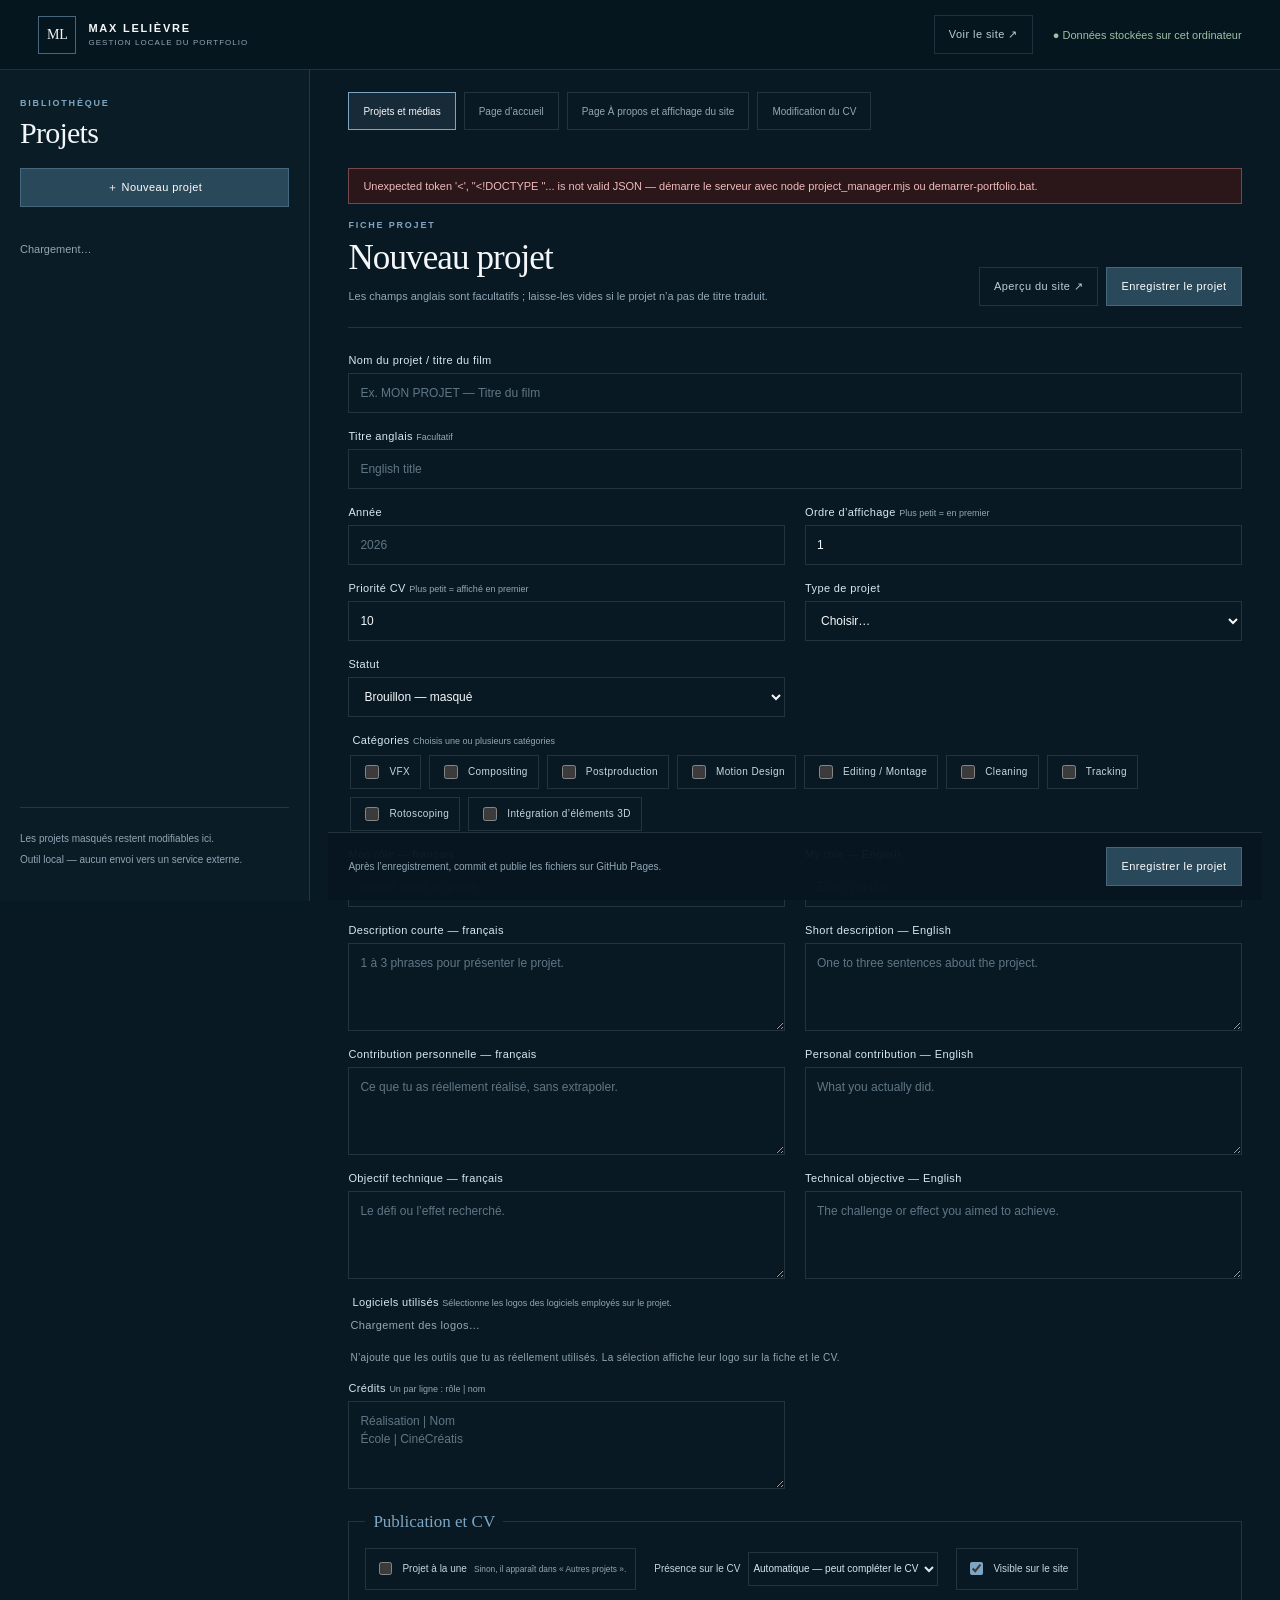
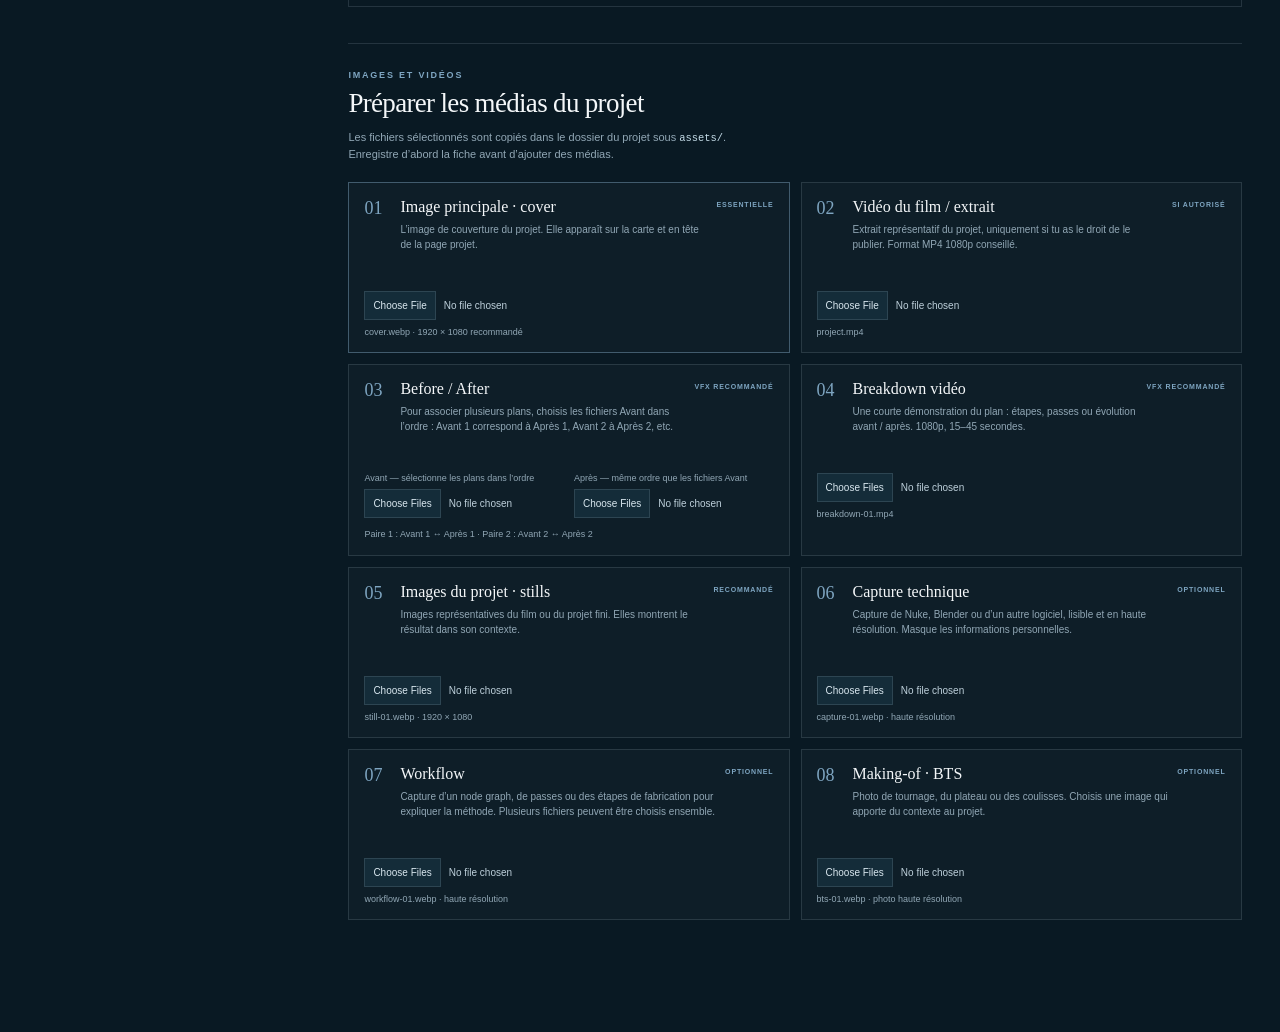
==== commit c4d00754: "V5 so much modifications and new features, including a new admin panel to manage the portfolio, a ne" ====
--- a/admin/index.html
+++ b/admin/index.html
@@ -25,6 +25,7 @@
         <button class="admin-tab is-active" type="button" role="tab" aria-controls="project-editor" aria-selected="true" data-admin-tab="projects">Projets et médias</button>
         <button class="admin-tab" type="button" role="tab" aria-controls="home-settings-panel" aria-selected="false" data-admin-tab="home">Page d’accueil</button>
         <button class="admin-tab" type="button" role="tab" aria-controls="site-settings-panel" aria-selected="false" data-admin-tab="site">Page À propos et affichage du site</button>
+        <button class="admin-tab" type="button" role="tab" aria-controls="cv-settings-panel" aria-selected="false" data-admin-tab="cv">Modification du CV</button>
       </nav>
     <section class="editor" id="project-editor" role="tabpanel" aria-labelledby="editor-title">
       <div id="notice" class="notice" role="status" aria-live="polite" hidden></div>
@@ -60,13 +61,13 @@
         <section class="media-manager" aria-labelledby="media-title"><div class="section-heading"><div><p class="eyebrow">IMAGES ET VIDÉOS</p><h2 id="media-title">Préparer les médias du projet</h2><p class="muted">Les fichiers sélectionnés sont copiés dans le dossier du projet sous <code>assets/</code>. Enregistre d’abord la fiche avant d’ajouter des médias.</p></div></div>
           <div class="media-grid">
             <article class="media-card media-card--cover"><div class="media-card__top"><span class="media-index">01</span><div><h3>Image principale · cover</h3><p>L’image de couverture du projet. Elle apparaît sur la carte et en tête de la page projet.</p></div><b>ESSENTIELLE</b></div><div class="file-row"><input type="file" data-upload="cover" accept="image/webp,image/jpeg,image/png,image/avif"><span data-media-result="cover">cover.webp · 1920 × 1080 recommandé</span></div><div class="media-preview" data-preview="cover"></div></article>
-            <article class="media-card"><div class="media-card__top"><span class="media-index">02</span><div><h3>Images du projet · stills</h3><p>Images représentatives du film ou du projet fini. Elles montrent le résultat dans son contexte.</p></div><b>RECOMMANDÉ</b></div><div class="file-row"><input type="file" data-upload="still" accept="image/webp,image/jpeg,image/png,image/avif" multiple><span data-media-result="still">still-01.webp · 1920 × 1080</span></div><div class="media-preview" data-preview="still"></div></article>
-            <article class="media-card"><div class="media-card__top"><span class="media-index">03</span><div><h3>Before / After</h3><p>Ajoute une paire d’images du même plan. Pour en créer plusieurs, choisis un fichier « Avant », puis son « Après » ; recommence pour chaque paire.</p></div><b>VFX RECOMMANDÉ</b></div><div class="pair-inputs"><label>Avant · une image par paire<input type="file" data-upload="before" accept="image/webp,image/jpeg,image/png,image/avif"></label><label>Après · une image par paire<input type="file" data-upload="after" accept="image/webp,image/jpeg,image/png,image/avif"></label></div><span data-media-result="comparison">before-after-01-before / -after.webp · recommencer pour chaque paire</span><div class="media-preview" data-preview="comparison"></div></article>
+            <article class="media-card"><div class="media-card__top"><span class="media-index">02</span><div><h3>Vidéo du film / extrait</h3><p>Extrait représentatif du projet, uniquement si tu as le droit de le publier. Format MP4 1080p conseillé.</p></div><b>SI AUTORISÉ</b></div><div class="file-row"><input type="file" data-upload="film" accept="video/mp4,video/webm,video/quicktime"><span data-media-result="film">project.mp4</span></div><div class="media-preview" data-preview="film"></div></article>
+            <article class="media-card"><div class="media-card__top"><span class="media-index">03</span><div><h3>Before / After</h3><p>Pour associer plusieurs plans, choisis les fichiers Avant dans l’ordre : Avant 1 correspond à Après 1, Avant 2 à Après 2, etc.</p></div><b>VFX RECOMMANDÉ</b></div><div class="pair-inputs"><label>Avant — sélectionne les plans dans l’ordre<input type="file" data-upload="before" accept="image/webp,image/jpeg,image/png,image/avif" multiple></label><label>Après — même ordre que les fichiers Avant<input type="file" data-upload="after" accept="image/webp,image/jpeg,image/png,image/avif" multiple></label></div><span data-media-result="comparison">Paire 1 : Avant 1 ↔ Après 1 · Paire 2 : Avant 2 ↔ Après 2</span><div class="media-preview" data-preview="comparison"></div></article>
             <article class="media-card"><div class="media-card__top"><span class="media-index">04</span><div><h3>Breakdown vidéo</h3><p>Une courte démonstration du plan : étapes, passes ou évolution avant / après. 1080p, 15–45 secondes.</p></div><b>VFX RECOMMANDÉ</b></div><div class="file-row"><input type="file" data-upload="breakdown" accept="video/mp4,video/webm,video/quicktime" multiple><span data-media-result="breakdown">breakdown-01.mp4</span></div><div class="media-preview" data-preview="breakdown"></div></article>
-            <article class="media-card"><div class="media-card__top"><span class="media-index">05</span><div><h3>Capture technique</h3><p>Capture de Nuke, Blender ou d’un autre logiciel, lisible et en haute résolution. Masque les informations personnelles.</p></div><b>OPTIONNEL</b></div><div class="file-row"><input type="file" data-upload="technical" accept="image/webp,image/jpeg,image/png,image/avif" multiple><span data-media-result="technical">capture-01.webp · haute résolution</span></div><div class="media-preview" data-preview="technical"></div></article>
-            <article class="media-card"><div class="media-card__top"><span class="media-index">06</span><div><h3>Workflow</h3><p>Capture d’un node graph, de passes ou des étapes de fabrication pour expliquer la méthode. Plusieurs fichiers peuvent être choisis ensemble.</p></div><b>OPTIONNEL</b></div><div class="file-row"><input type="file" data-upload="workflow" accept="image/webp,image/jpeg,image/png,image/avif" multiple><span data-media-result="workflow">workflow-01.webp · haute résolution</span></div><div class="media-preview" data-preview="workflow"></div></article>
-            <article class="media-card"><div class="media-card__top"><span class="media-index">07</span><div><h3>Making-of · BTS</h3><p>Photo de tournage, du plateau ou des coulisses. Choisis une image qui apporte du contexte au projet.</p></div><b>OPTIONNEL</b></div><div class="file-row"><input type="file" data-upload="bts" accept="image/webp,image/jpeg,image/png,image/avif" multiple><span data-media-result="bts">bts-01.webp · photo haute résolution</span></div><div class="media-preview" data-preview="bts"></div></article>
-            <article class="media-card"><div class="media-card__top"><span class="media-index">08</span><div><h3>Vidéo du film / extrait</h3><p>Extrait représentatif du projet, uniquement si tu as le droit de le publier. Format MP4 1080p conseillé.</p></div><b>SI AUTORISÉ</b></div><div class="file-row"><input type="file" data-upload="film" accept="video/mp4,video/webm,video/quicktime"><span data-media-result="film">project.mp4</span></div><div class="media-preview" data-preview="film"></div></article>
+            <article class="media-card"><div class="media-card__top"><span class="media-index">05</span><div><h3>Images du projet · stills</h3><p>Images représentatives du film ou du projet fini. Elles montrent le résultat dans son contexte.</p></div><b>RECOMMANDÉ</b></div><div class="file-row"><input type="file" data-upload="still" accept="image/webp,image/jpeg,image/png,image/avif,video/mp4,video/webm,video/quicktime" multiple><span data-media-result="still">still-01.webp · 1920 × 1080</span></div><div class="media-preview" data-preview="still"></div></article>
+            <article class="media-card"><div class="media-card__top"><span class="media-index">06</span><div><h3>Capture technique</h3><p>Capture de Nuke, Blender ou d’un autre logiciel, lisible et en haute résolution. Masque les informations personnelles.</p></div><b>OPTIONNEL</b></div><div class="file-row"><input type="file" data-upload="technical" accept="image/webp,image/jpeg,image/png,image/avif,video/mp4,video/webm,video/quicktime" multiple><span data-media-result="technical">capture-01.webp · haute résolution</span></div><div class="media-preview" data-preview="technical"></div></article>
+            <article class="media-card"><div class="media-card__top"><span class="media-index">07</span><div><h3>Workflow</h3><p>Capture d’un node graph, de passes ou des étapes de fabrication pour expliquer la méthode. Plusieurs fichiers peuvent être choisis ensemble.</p></div><b>OPTIONNEL</b></div><div class="file-row"><input type="file" data-upload="workflow" accept="image/webp,image/jpeg,image/png,image/avif,video/mp4,video/webm,video/quicktime" multiple><span data-media-result="workflow">workflow-01.webp · haute résolution</span></div><div class="media-preview" data-preview="workflow"></div></article>
+            <article class="media-card"><div class="media-card__top"><span class="media-index">08</span><div><h3>Making-of · BTS</h3><p>Photo de tournage, du plateau ou des coulisses. Choisis une image qui apporte du contexte au projet.</p></div><b>OPTIONNEL</b></div><div class="file-row"><input type="file" data-upload="bts" accept="image/webp,image/jpeg,image/png,image/avif,video/mp4,video/webm,video/quicktime" multiple><span data-media-result="bts">bts-01.webp · photo haute résolution</span></div><div class="media-preview" data-preview="bts"></div></article>
           </div>
         </section>
 
@@ -112,6 +113,42 @@
         <div class="save-bar"><span>Les modifications sont enregistrées dans les données du portfolio.</span><button class="button button--blue" type="submit">Enregistrer la page À propos</button></div>
       </form>
     </section>
+    <section class="site-settings" id="cv-settings-panel" role="tabpanel" aria-labelledby="cv-settings-title" hidden>
+      <form id="cv-settings-form">
+        <div class="section-heading"><div><p class="eyebrow">CV</p><h2 id="cv-settings-title">Modifier le CV</h2><p class="muted">Les textes sont enregistrés dans les données locales. Les compétences de Super U apparaissent aussi sur le CV.</p></div></div>
+        <div class="language-columns">
+          <section class="language-column"><h3>Français</h3>
+            <label class="field"><span>Nom</span><input name="cvName" required></label>
+            <label class="field"><span>Téléphone affiché sur le CV</span><input name="cvPhone" type="tel"></label>
+            <label class="field"><span>Titre professionnel</span><input name="cvHeadlineFR"></label>
+            <label class="field"><span>Profil</span><textarea name="cvIntroFR" rows="4"></textarea></label>
+            <label class="field"><span>Diplôme</span><input name="cvDegreeFR"></label>
+            <label class="field"><span>École</span><input name="cvEducationSchool"></label>
+            <label class="field"><span>Année / période de formation</span><input name="cvGraduationFR"></label>
+            <label class="field"><span>Poste chez Super U</span><input name="cvExperienceRoleFR"></label>
+            <label class="field"><span>Période chez Super U</span><input name="cvExperiencePeriodFR"></label>
+            <label class="field"><span>Description de l’expérience</span><textarea name="cvExperienceDescriptionFR" rows="3"></textarea></label>
+            <label class="field"><span>Compétences développées · une par ligne</span><textarea name="cvExperienceSkillsFR" rows="5"></textarea></label>
+          </section>
+          <section class="language-column"><h3>English</h3>
+            <p class="muted">The name and school are shared across both CV languages.</p>
+            <label class="field"><span>Professional headline</span><input name="cvHeadlineEN"></label>
+            <label class="field"><span>Profile</span><textarea name="cvIntroEN" rows="4"></textarea></label>
+            <label class="field"><span>Degree</span><input name="cvDegreeEN"></label>
+            <label class="field"><span>Graduation / period</span><input name="cvGraduationEN"></label>
+            <label class="field"><span>Super U role</span><input name="cvExperienceRoleEN"></label>
+            <label class="field"><span>Super U period</span><input name="cvExperiencePeriodEN"></label>
+            <label class="field"><span>Experience description</span><textarea name="cvExperienceDescriptionEN" rows="3"></textarea></label>
+            <label class="field"><span>Skills developed · one per line</span><textarea name="cvExperienceSkillsEN" rows="5"></textarea></label>
+          </section>
+        </div>
+        <div class="form-grid cv-spacing-fields">
+          <label class="field"><span>Espacement entre les sections · mm</span><input name="cvSectionSpacing" type="number" min="1" max="8" step="0.5"></label>
+          <label class="field"><span>Espacement entre les projets · mm</span><input name="cvProjectSpacing" type="number" min="0" max="5" step="0.5"></label>
+        </div>
+        <div class="save-bar"><span>Le CV français, anglais et les PDF seront mis à jour à l’enregistrement.</span><button class="button button--blue" type="submit">Enregistrer le CV</button></div>
+      </form>
+    </section>
     </div>
   </main>
 </body>
--- a/admin/style.css
+++ b/admin/style.css
@@ -474,6 +474,8 @@
 .media-caption-fields[hidden] { display:none; }
 .media-caption-fields .field { gap:4px; font-size:9px; }
 .media-caption-fields textarea { min-height:52px; }
+.media-remove { min-height:28px; padding:0 8px; color:#d9a9aa; font-size:9px; }
+.media-remove:hover { border-color:#a45e62; color:#ffd7d7; }
 .admin-content { min-width:0; }
 .admin-layout.is-site-settings { grid-template-columns:minmax(0,1fr); }
 .admin-layout.is-site-settings .library { display:none; }
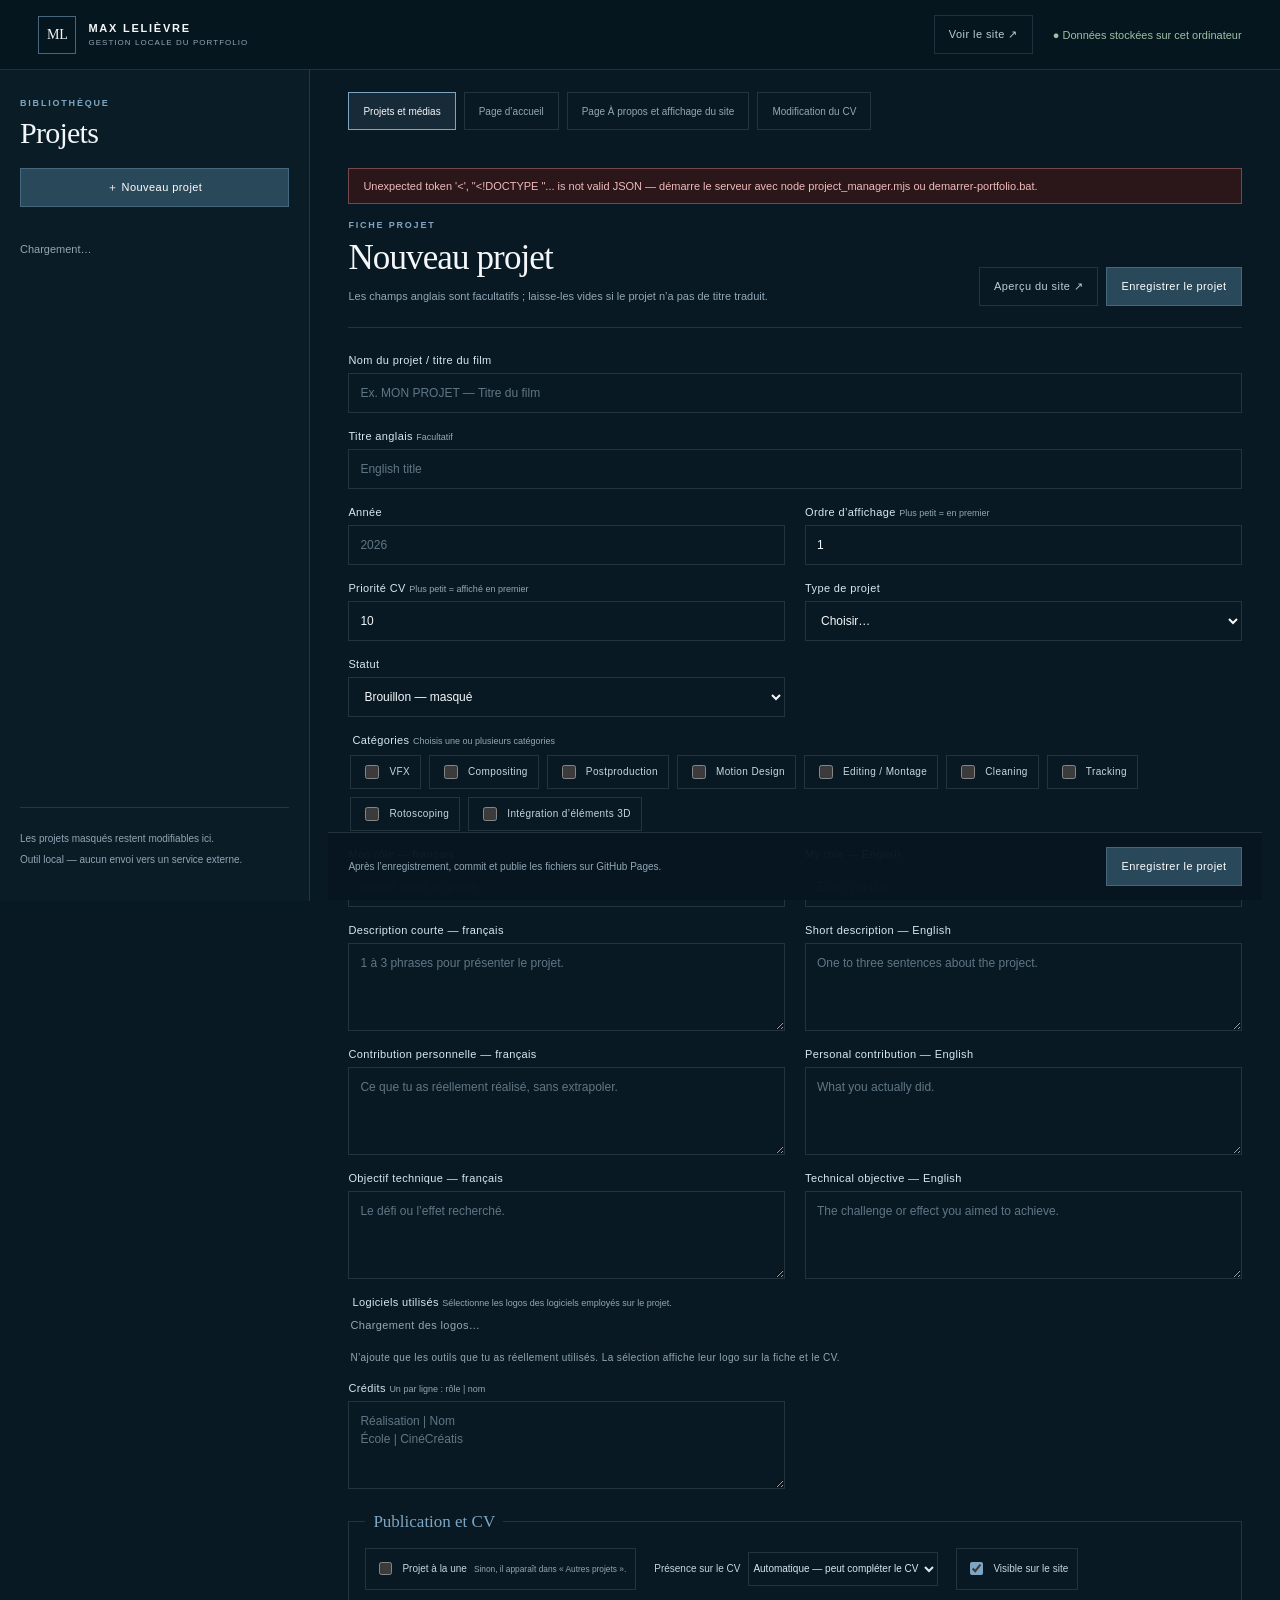
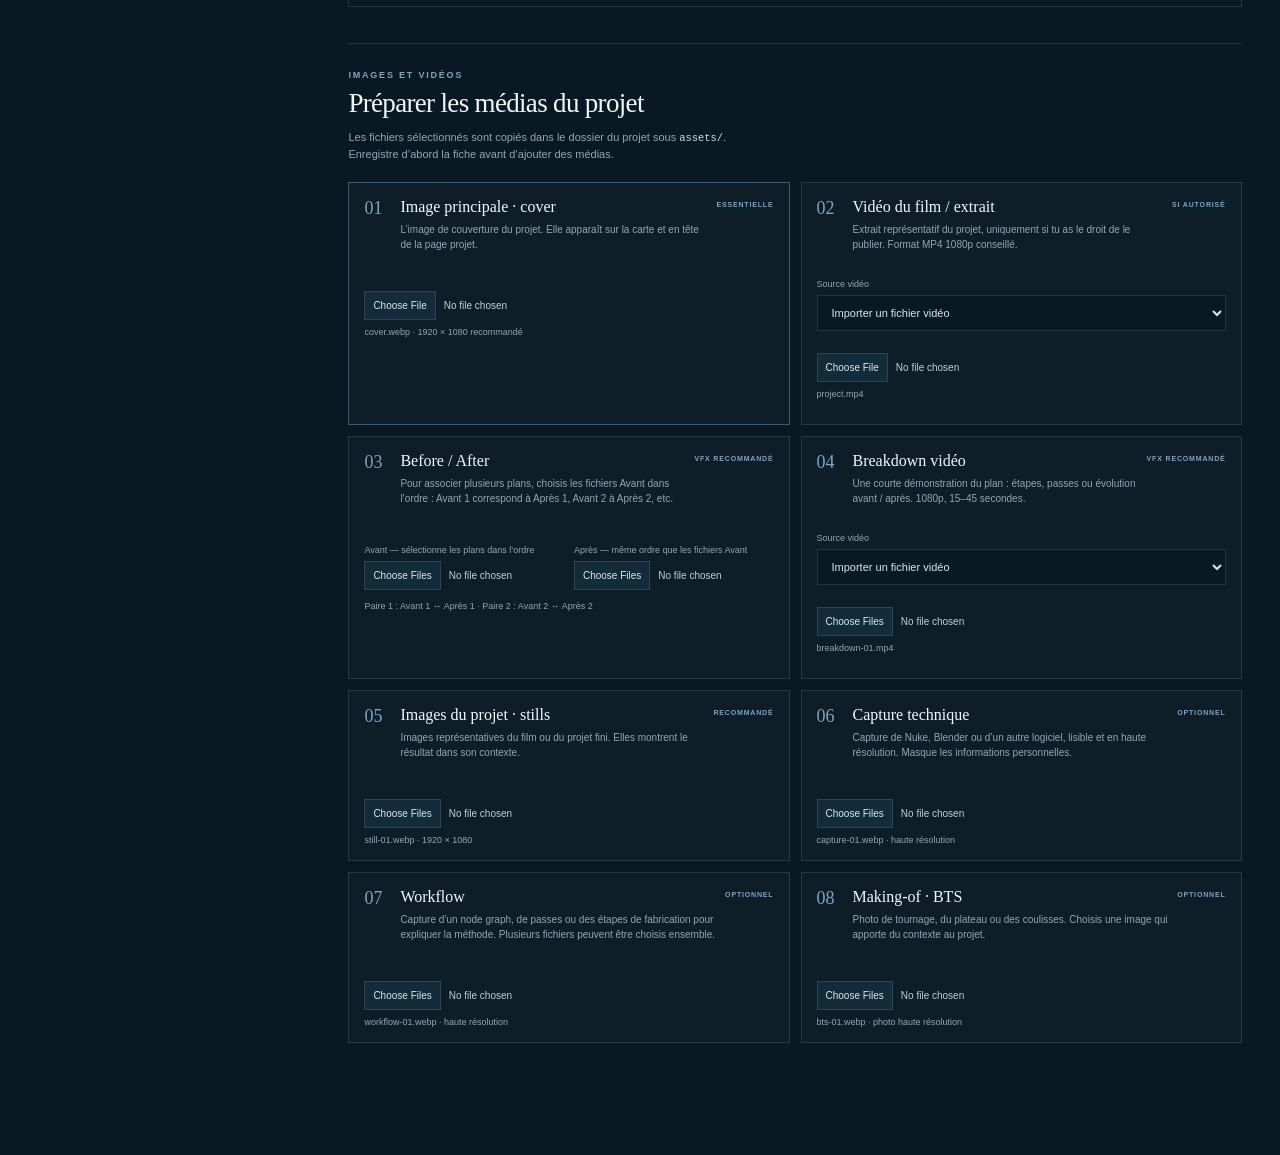
==== commit 63457798: "V6 - Youtube patch video import" ====
--- a/admin/index.html
+++ b/admin/index.html
@@ -61,9 +61,9 @@
         <section class="media-manager" aria-labelledby="media-title"><div class="section-heading"><div><p class="eyebrow">IMAGES ET VIDÉOS</p><h2 id="media-title">Préparer les médias du projet</h2><p class="muted">Les fichiers sélectionnés sont copiés dans le dossier du projet sous <code>assets/</code>. Enregistre d’abord la fiche avant d’ajouter des médias.</p></div></div>
           <div class="media-grid">
             <article class="media-card media-card--cover"><div class="media-card__top"><span class="media-index">01</span><div><h3>Image principale · cover</h3><p>L’image de couverture du projet. Elle apparaît sur la carte et en tête de la page projet.</p></div><b>ESSENTIELLE</b></div><div class="file-row"><input type="file" data-upload="cover" accept="image/webp,image/jpeg,image/png,image/avif"><span data-media-result="cover">cover.webp · 1920 × 1080 recommandé</span></div><div class="media-preview" data-preview="cover"></div></article>
-            <article class="media-card"><div class="media-card__top"><span class="media-index">02</span><div><h3>Vidéo du film / extrait</h3><p>Extrait représentatif du projet, uniquement si tu as le droit de le publier. Format MP4 1080p conseillé.</p></div><b>SI AUTORISÉ</b></div><div class="file-row"><input type="file" data-upload="film" accept="video/mp4,video/webm,video/quicktime"><span data-media-result="film">project.mp4</span></div><div class="media-preview" data-preview="film"></div></article>
+            <article class="media-card"><div class="media-card__top"><span class="media-index">02</span><div><h3>Vidéo du film / extrait</h3><p>Extrait représentatif du projet, uniquement si tu as le droit de le publier. Format MP4 1080p conseillé.</p></div><b>SI AUTORISÉ</b></div><div class="video-source-options" data-video-options="film"><label class="video-source-choice"><span>Source vid&#233;o</span><select data-video-mode="film"><option value="file">Importer un fichier vid&#233;o</option><option value="youtube">Utiliser un lien YouTube</option></select></label><div data-video-file-panel="film"><div class="file-row"><input type="file" data-upload="film" accept="video/mp4,video/webm,video/quicktime"><span data-media-result="film">project.mp4</span></div></div><div class="youtube-source-panel" data-video-youtube-panel="film" hidden><label class="field"><span>URL YouTube</span><input type="url" data-youtube-url="film" placeholder="https://www.youtube.com/watch?v=..." autocomplete="url"></label><div class="youtube-input-preview" data-youtube-preview="film"></div><button class="button button--blue" type="button" data-youtube-save="film">Enregistrer le lien YouTube</button></div></div><div class="media-preview" data-preview="film"></div></article>
             <article class="media-card"><div class="media-card__top"><span class="media-index">03</span><div><h3>Before / After</h3><p>Pour associer plusieurs plans, choisis les fichiers Avant dans l’ordre : Avant 1 correspond à Après 1, Avant 2 à Après 2, etc.</p></div><b>VFX RECOMMANDÉ</b></div><div class="pair-inputs"><label>Avant — sélectionne les plans dans l’ordre<input type="file" data-upload="before" accept="image/webp,image/jpeg,image/png,image/avif" multiple></label><label>Après — même ordre que les fichiers Avant<input type="file" data-upload="after" accept="image/webp,image/jpeg,image/png,image/avif" multiple></label></div><span data-media-result="comparison">Paire 1 : Avant 1 ↔ Après 1 · Paire 2 : Avant 2 ↔ Après 2</span><div class="media-preview" data-preview="comparison"></div></article>
-            <article class="media-card"><div class="media-card__top"><span class="media-index">04</span><div><h3>Breakdown vidéo</h3><p>Une courte démonstration du plan : étapes, passes ou évolution avant / après. 1080p, 15–45 secondes.</p></div><b>VFX RECOMMANDÉ</b></div><div class="file-row"><input type="file" data-upload="breakdown" accept="video/mp4,video/webm,video/quicktime" multiple><span data-media-result="breakdown">breakdown-01.mp4</span></div><div class="media-preview" data-preview="breakdown"></div></article>
+            <article class="media-card"><div class="media-card__top"><span class="media-index">04</span><div><h3>Breakdown vidéo</h3><p>Une courte démonstration du plan : étapes, passes ou évolution avant / après. 1080p, 15–45 secondes.</p></div><b>VFX RECOMMANDÉ</b></div><div class="video-source-options" data-video-options="breakdown"><label class="video-source-choice"><span>Source vid&#233;o</span><select data-video-mode="breakdown"><option value="file">Importer un fichier vid&#233;o</option><option value="youtube">Utiliser un lien YouTube</option></select></label><div data-video-file-panel="breakdown"><div class="file-row"><input type="file" data-upload="breakdown" accept="video/mp4,video/webm,video/quicktime" multiple><span data-media-result="breakdown">breakdown-01.mp4</span></div></div><div class="youtube-source-panel" data-video-youtube-panel="breakdown" hidden><label class="field"><span>URL YouTube</span><input type="url" data-youtube-url="breakdown" placeholder="https://www.youtube.com/watch?v=..." autocomplete="url"></label><div class="youtube-input-preview" data-youtube-preview="breakdown"></div><button class="button button--blue" type="button" data-youtube-save="breakdown">Enregistrer le lien YouTube</button></div></div><div class="media-preview" data-preview="breakdown"></div></article>
             <article class="media-card"><div class="media-card__top"><span class="media-index">05</span><div><h3>Images du projet · stills</h3><p>Images représentatives du film ou du projet fini. Elles montrent le résultat dans son contexte.</p></div><b>RECOMMANDÉ</b></div><div class="file-row"><input type="file" data-upload="still" accept="image/webp,image/jpeg,image/png,image/avif,video/mp4,video/webm,video/quicktime" multiple><span data-media-result="still">still-01.webp · 1920 × 1080</span></div><div class="media-preview" data-preview="still"></div></article>
             <article class="media-card"><div class="media-card__top"><span class="media-index">06</span><div><h3>Capture technique</h3><p>Capture de Nuke, Blender ou d’un autre logiciel, lisible et en haute résolution. Masque les informations personnelles.</p></div><b>OPTIONNEL</b></div><div class="file-row"><input type="file" data-upload="technical" accept="image/webp,image/jpeg,image/png,image/avif,video/mp4,video/webm,video/quicktime" multiple><span data-media-result="technical">capture-01.webp · haute résolution</span></div><div class="media-preview" data-preview="technical"></div></article>
             <article class="media-card"><div class="media-card__top"><span class="media-index">07</span><div><h3>Workflow</h3><p>Capture d’un node graph, de passes ou des étapes de fabrication pour expliquer la méthode. Plusieurs fichiers peuvent être choisis ensemble.</p></div><b>OPTIONNEL</b></div><div class="file-row"><input type="file" data-upload="workflow" accept="image/webp,image/jpeg,image/png,image/avif,video/mp4,video/webm,video/quicktime" multiple><span data-media-result="workflow">workflow-01.webp · haute résolution</span></div><div class="media-preview" data-preview="workflow"></div></article>
--- a/admin/style.css
+++ b/admin/style.css
@@ -637,6 +637,13 @@
   }
 }
 
+.video-source-options { display:grid; gap:10px; margin-bottom:10px; }
+.video-source-choice { display:grid; gap:6px; color:var(--muted); font-size:9px; }
+.video-source-choice select { min-height:36px; padding:0 10px; border:1px solid var(--line); background:#091923; color:var(--pale); font:inherit; font-size:11px; }
+.youtube-source-panel { display:grid; gap:8px; }
+.youtube-input-preview iframe { display:block; width:min(100%,320px); aspect-ratio:16 / 9; border:1px solid var(--line); background:#000; }
+.media-preview iframe { width:96px; height:54px; border:1px solid var(--line); background:#000; }
+
 :root {
   --admin-select:#091923
 }
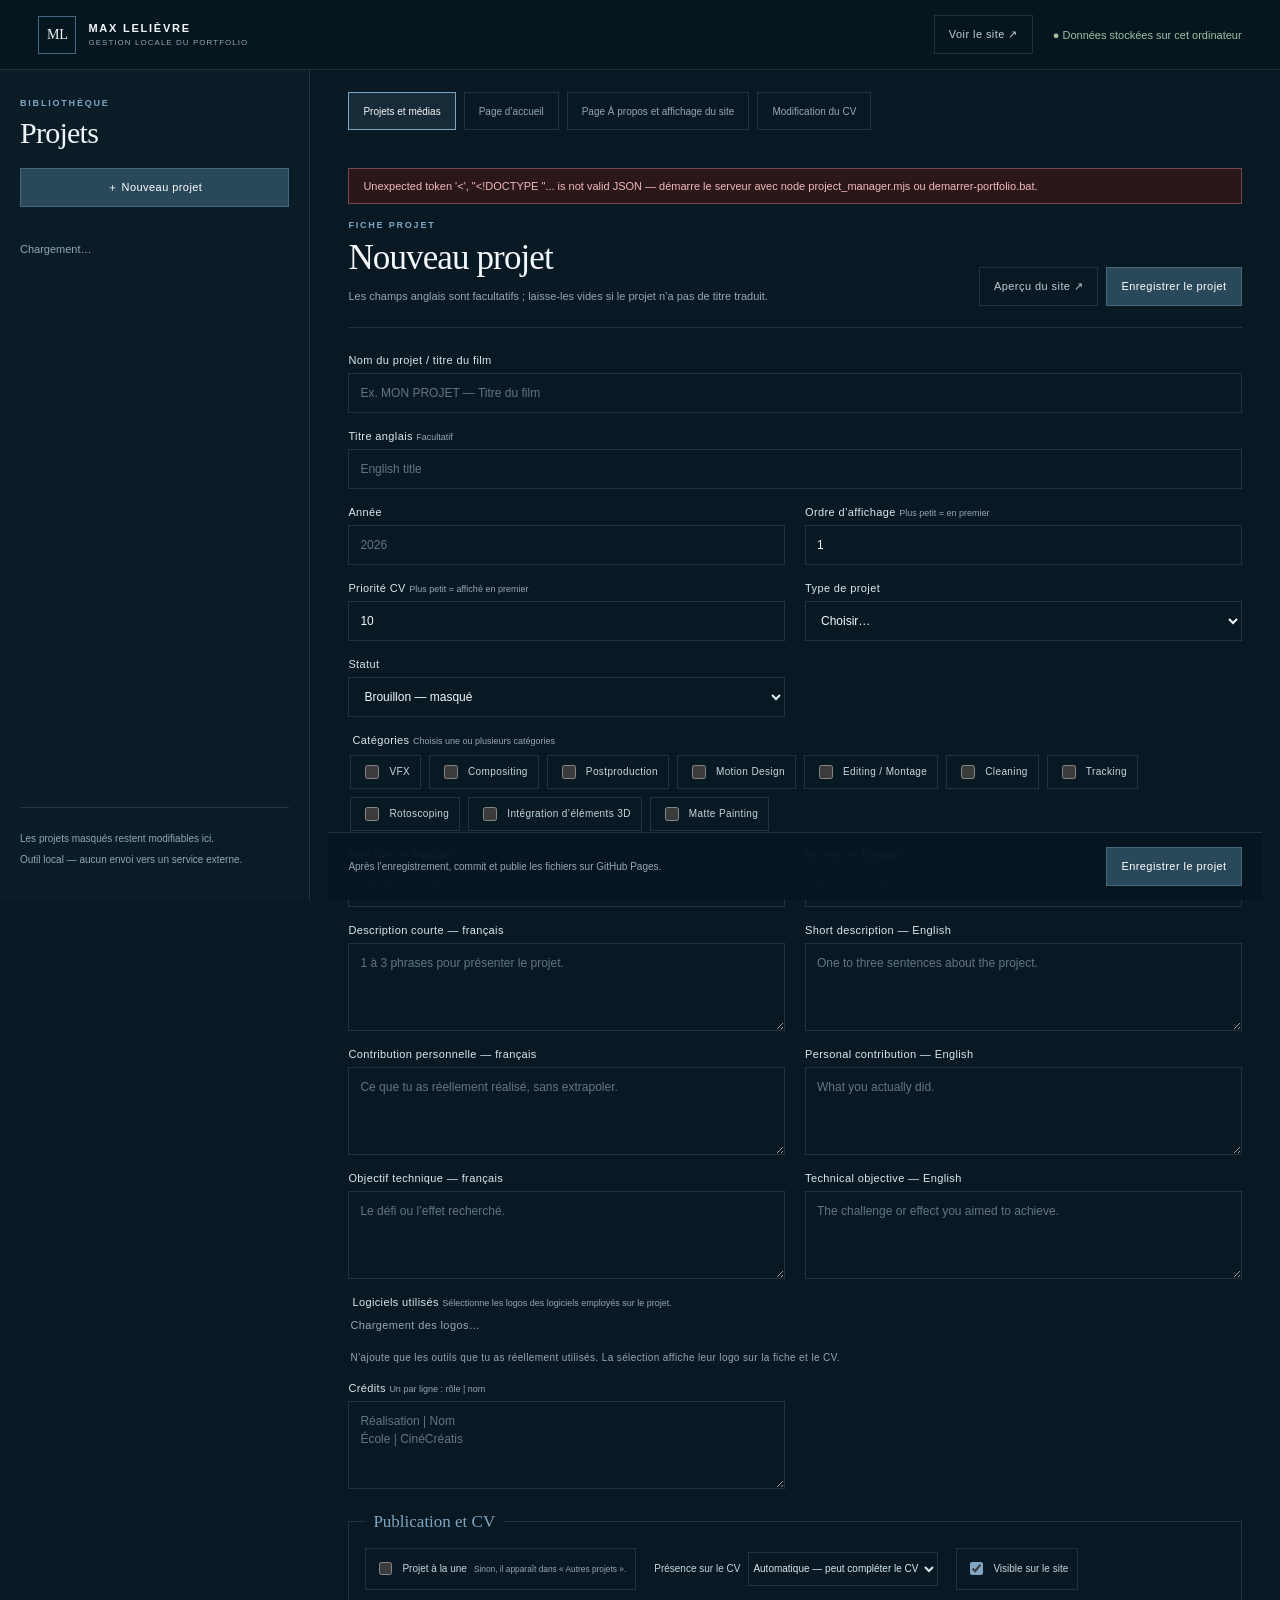
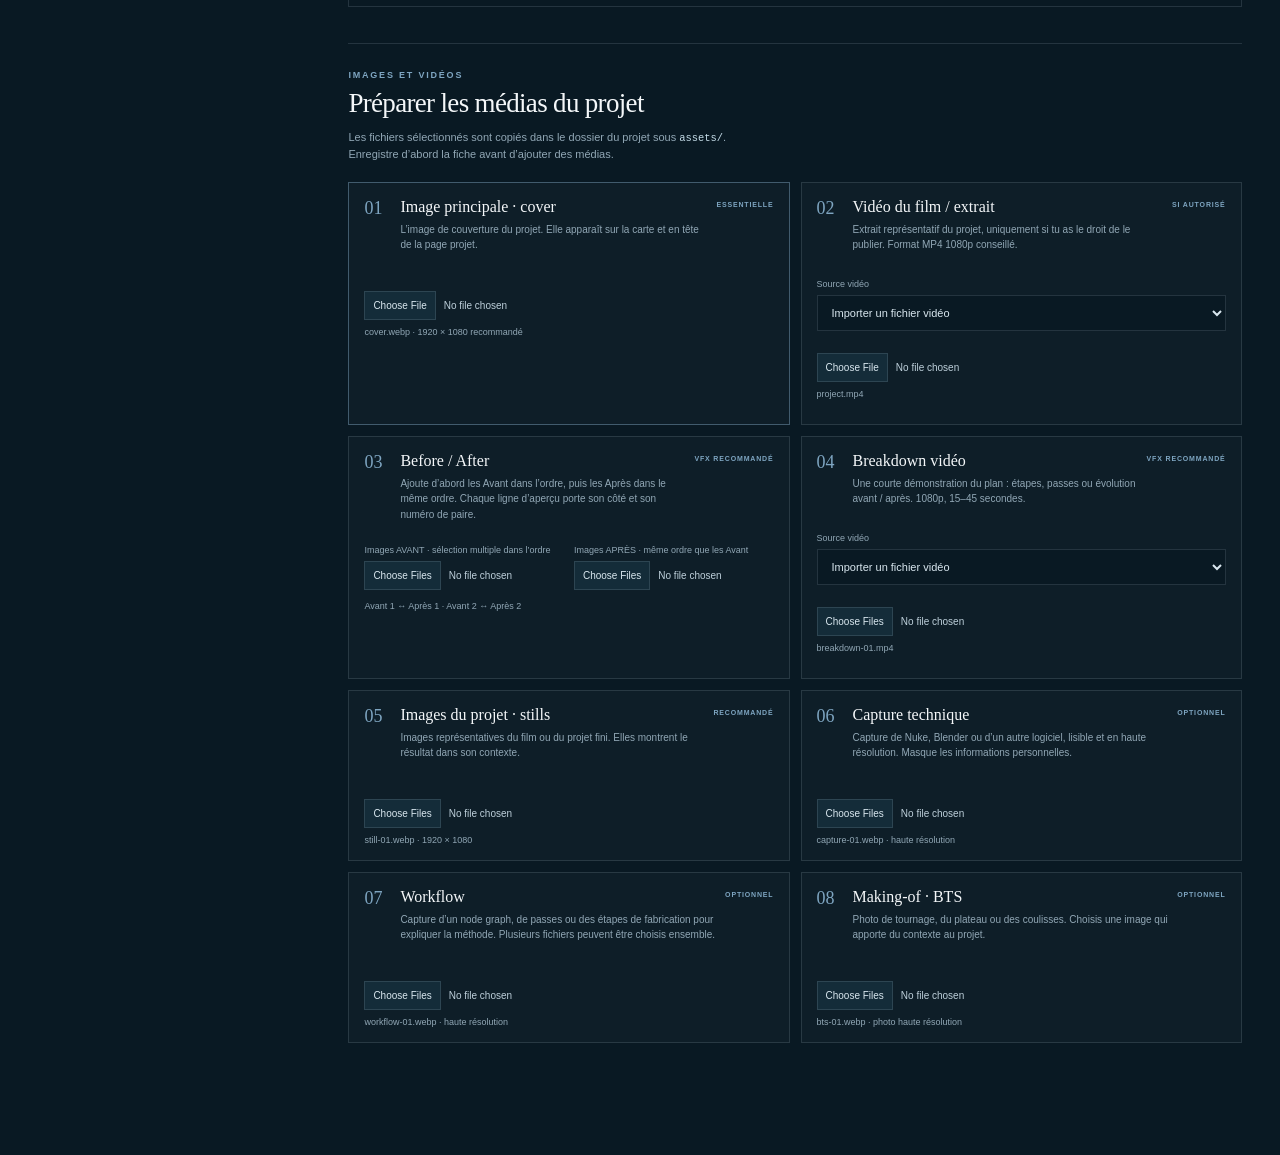
==== commit fa96c800: "V7 - Some patches and fixes" ====
--- a/admin/index.html
+++ b/admin/index.html
@@ -41,7 +41,7 @@
           <label class="field"><span>Type de projet</span><select name="type"><option value="">Choisir…</option><option value="short-film">Court métrage</option><option value="student">Film / projet étudiant</option><option value="exercise">Exercice</option><option value="vfx-test">Test VFX</option><option value="collaboration">Collaboration</option><option value="personal">Projet personnel</option><option value="experiment">Expérimentation</option><option value="professional">Projet professionnel</option></select></label>
           <label class="field"><span>Statut</span><select name="status"><option value="draft">Brouillon — masqué</option><option value="preproduction">Préproduction</option><option value="in-development">En cours</option><option value="completed">Terminé</option></select></label>
           <fieldset class="field field--wide category-field"><legend>Catégories <small>Choisis une ou plusieurs catégories</small></legend><div class="choice-row">
-            <label><input type="checkbox" name="category" value="vfx"> VFX</label><label><input type="checkbox" name="category" value="compositing"> Compositing</label><label><input type="checkbox" name="category" value="postproduction"> Postproduction</label><label><input type="checkbox" name="category" value="motion-design"> Motion Design</label><label><input type="checkbox" name="category" value="editing"> Editing / Montage</label><label><input type="checkbox" name="category" value="cleaning"> Cleaning</label><label><input type="checkbox" name="category" value="tracking"> Tracking</label><label><input type="checkbox" name="category" value="rotoscoping"> Rotoscoping</label><label><input type="checkbox" name="category" value="3d-integration"> Intégration d’éléments 3D</label>
+            <label><input type="checkbox" name="category" value="vfx"> VFX</label><label><input type="checkbox" name="category" value="compositing"> Compositing</label><label><input type="checkbox" name="category" value="postproduction"> Postproduction</label><label><input type="checkbox" name="category" value="motion-design"> Motion Design</label><label><input type="checkbox" name="category" value="editing"> Editing / Montage</label><label><input type="checkbox" name="category" value="cleaning"> Cleaning</label><label><input type="checkbox" name="category" value="tracking"> Tracking</label><label><input type="checkbox" name="category" value="rotoscoping"> Rotoscoping</label><label><input type="checkbox" name="category" value="3d-integration"> Intégration d’éléments 3D</label><label><input type="checkbox" name="category" value="matte-painting"> Matte Painting</label>
           </div></fieldset>
           <div class="field field--wide collaborator-fields" data-collaborator-fields hidden><p class="collaborator-fields__title">Informations sur la collaboration</p><div class="form-grid"><label class="field"><span>Nom de la personne, du studio ou de l’organisme</span><input name="collaboratorName" maxlength="160" placeholder="Nom de la personne ou de la structure"></label><label class="field"><span>Lien vers son site ou son profil <small>Facultatif</small></span><input name="collaboratorUrl" type="url" placeholder="https://..."></label></div></div>
           <label class="field"><span>Mon rôle — français</span><input name="roleFR" placeholder="Intitulé exact du poste"></label>
@@ -62,7 +62,7 @@
           <div class="media-grid">
             <article class="media-card media-card--cover"><div class="media-card__top"><span class="media-index">01</span><div><h3>Image principale · cover</h3><p>L’image de couverture du projet. Elle apparaît sur la carte et en tête de la page projet.</p></div><b>ESSENTIELLE</b></div><div class="file-row"><input type="file" data-upload="cover" accept="image/webp,image/jpeg,image/png,image/avif"><span data-media-result="cover">cover.webp · 1920 × 1080 recommandé</span></div><div class="media-preview" data-preview="cover"></div></article>
             <article class="media-card"><div class="media-card__top"><span class="media-index">02</span><div><h3>Vidéo du film / extrait</h3><p>Extrait représentatif du projet, uniquement si tu as le droit de le publier. Format MP4 1080p conseillé.</p></div><b>SI AUTORISÉ</b></div><div class="video-source-options" data-video-options="film"><label class="video-source-choice"><span>Source vid&#233;o</span><select data-video-mode="film"><option value="file">Importer un fichier vid&#233;o</option><option value="youtube">Utiliser un lien YouTube</option></select></label><div data-video-file-panel="film"><div class="file-row"><input type="file" data-upload="film" accept="video/mp4,video/webm,video/quicktime"><span data-media-result="film">project.mp4</span></div></div><div class="youtube-source-panel" data-video-youtube-panel="film" hidden><label class="field"><span>URL YouTube</span><input type="url" data-youtube-url="film" placeholder="https://www.youtube.com/watch?v=..." autocomplete="url"></label><div class="youtube-input-preview" data-youtube-preview="film"></div><button class="button button--blue" type="button" data-youtube-save="film">Enregistrer le lien YouTube</button></div></div><div class="media-preview" data-preview="film"></div></article>
-            <article class="media-card"><div class="media-card__top"><span class="media-index">03</span><div><h3>Before / After</h3><p>Pour associer plusieurs plans, choisis les fichiers Avant dans l’ordre : Avant 1 correspond à Après 1, Avant 2 à Après 2, etc.</p></div><b>VFX RECOMMANDÉ</b></div><div class="pair-inputs"><label>Avant — sélectionne les plans dans l’ordre<input type="file" data-upload="before" accept="image/webp,image/jpeg,image/png,image/avif" multiple></label><label>Après — même ordre que les fichiers Avant<input type="file" data-upload="after" accept="image/webp,image/jpeg,image/png,image/avif" multiple></label></div><span data-media-result="comparison">Paire 1 : Avant 1 ↔ Après 1 · Paire 2 : Avant 2 ↔ Après 2</span><div class="media-preview" data-preview="comparison"></div></article>
+            <article class="media-card"><div class="media-card__top"><span class="media-index">03</span><div><h3>Before / After</h3><p>Ajoute d’abord les Avant dans l’ordre, puis les Après dans le même ordre. Chaque ligne d’aperçu porte son côté et son numéro de paire.</p></div><b>VFX RECOMMANDÉ</b></div><div class="pair-inputs"><label>Images AVANT · sélection multiple dans l’ordre<input type="file" data-upload="before" accept="image/webp,image/jpeg,image/png,image/avif" multiple></label><label>Images APRÈS · même ordre que les Avant<input type="file" data-upload="after" accept="image/webp,image/jpeg,image/png,image/avif" multiple></label></div><span data-media-result="comparison">Avant 1 ↔ Après 1 · Avant 2 ↔ Après 2</span><div class="media-preview" data-preview="comparison"></div></article>
             <article class="media-card"><div class="media-card__top"><span class="media-index">04</span><div><h3>Breakdown vidéo</h3><p>Une courte démonstration du plan : étapes, passes ou évolution avant / après. 1080p, 15–45 secondes.</p></div><b>VFX RECOMMANDÉ</b></div><div class="video-source-options" data-video-options="breakdown"><label class="video-source-choice"><span>Source vid&#233;o</span><select data-video-mode="breakdown"><option value="file">Importer un fichier vid&#233;o</option><option value="youtube">Utiliser un lien YouTube</option></select></label><div data-video-file-panel="breakdown"><div class="file-row"><input type="file" data-upload="breakdown" accept="video/mp4,video/webm,video/quicktime" multiple><span data-media-result="breakdown">breakdown-01.mp4</span></div></div><div class="youtube-source-panel" data-video-youtube-panel="breakdown" hidden><label class="field"><span>URL YouTube</span><input type="url" data-youtube-url="breakdown" placeholder="https://www.youtube.com/watch?v=..." autocomplete="url"></label><div class="youtube-input-preview" data-youtube-preview="breakdown"></div><button class="button button--blue" type="button" data-youtube-save="breakdown">Enregistrer le lien YouTube</button></div></div><div class="media-preview" data-preview="breakdown"></div></article>
             <article class="media-card"><div class="media-card__top"><span class="media-index">05</span><div><h3>Images du projet · stills</h3><p>Images représentatives du film ou du projet fini. Elles montrent le résultat dans son contexte.</p></div><b>RECOMMANDÉ</b></div><div class="file-row"><input type="file" data-upload="still" accept="image/webp,image/jpeg,image/png,image/avif,video/mp4,video/webm,video/quicktime" multiple><span data-media-result="still">still-01.webp · 1920 × 1080</span></div><div class="media-preview" data-preview="still"></div></article>
             <article class="media-card"><div class="media-card__top"><span class="media-index">06</span><div><h3>Capture technique</h3><p>Capture de Nuke, Blender ou d’un autre logiciel, lisible et en haute résolution. Masque les informations personnelles.</p></div><b>OPTIONNEL</b></div><div class="file-row"><input type="file" data-upload="technical" accept="image/webp,image/jpeg,image/png,image/avif,video/mp4,video/webm,video/quicktime" multiple><span data-media-result="technical">capture-01.webp · haute résolution</span></div><div class="media-preview" data-preview="technical"></div></article>
@@ -109,6 +109,7 @@
           </section>
         </div>
         <fieldset class="experience-editor"><legend>Employeur</legend><label class="field"><span>Nom de l’employeur</span><input name="experienceEmployer"></label></fieldset>
+        <fieldset class="experience-editor"><legend>Showreel</legend><div class="form-grid"><label class="field field--wide"><span>Lien YouTube du showreel <small>URL youtube.com, youtu.be ou Shorts</small></span><input name="showreelUrl" type="url" placeholder="https://www.youtube.com/watch?v=..."></label><label class="field field--wide"><span>Ou importer une vidéo (MP4, WebM ou MOV)</span><input name="showreelFile" type="file" accept="video/mp4,video/webm,video/quicktime"><small data-showreel-result></small></label></div></fieldset>
         <label class="site-toggle"><input name="backgroundEffects" type="checkbox"> Afficher les motifs graphiques subtils dans le fond du site</label>
         <div class="save-bar"><span>Les modifications sont enregistrées dans les données du portfolio.</span><button class="button button--blue" type="submit">Enregistrer la page À propos</button></div>
       </form>
--- a/admin/style.css
+++ b/admin/style.css
@@ -462,6 +462,7 @@
   display:none
 }
 .media-preview-item { display:grid; align-content:start; gap:6px; min-width:0; }
+.media-pair-label { color:var(--blue); font-size:9px; letter-spacing:.08em; }
 .media-preview img,.media-preview video {
   width:96px;
   height:54px;
@@ -636,6 +637,25 @@
     grid-template-columns:1fr
   }
 }
+@media (min-width:741px) and (max-width:1100px) {
+  .admin-layout { grid-template-columns:210px minmax(0,1fr); }
+  .editor { padding:20px; }
+  .admin-tabs { gap:6px; }
+  .admin-tab { padding:0 9px; font-size:9px; }
+  .pair-inputs { grid-template-columns:1fr; }
+}
+@media(max-width:740px) {
+  .admin-header { flex-wrap:wrap; padding:12px 16px; }
+  .admin-header__actions { flex-direction:row; align-items:center; flex-wrap:wrap; }
+  .library { padding:20px 16px; }
+  .project-entry { grid-template-columns:minmax(0,1fr); }
+  .project-entry__flag { justify-self:start; }
+  .site-settings { padding:22px 16px 30px; }
+  .save-bar { position:static; flex-wrap:wrap; margin-top:20px; }
+  .save-bar>span { max-width:none; }
+  .admin-tabs { overflow-x:auto; flex-wrap:nowrap; padding-bottom:4px; }
+  .admin-tab { flex:0 0 auto; }
+}
 
 .video-source-options { display:grid; gap:10px; margin-bottom:10px; }
 .video-source-choice { display:grid; gap:6px; color:var(--muted); font-size:9px; }
